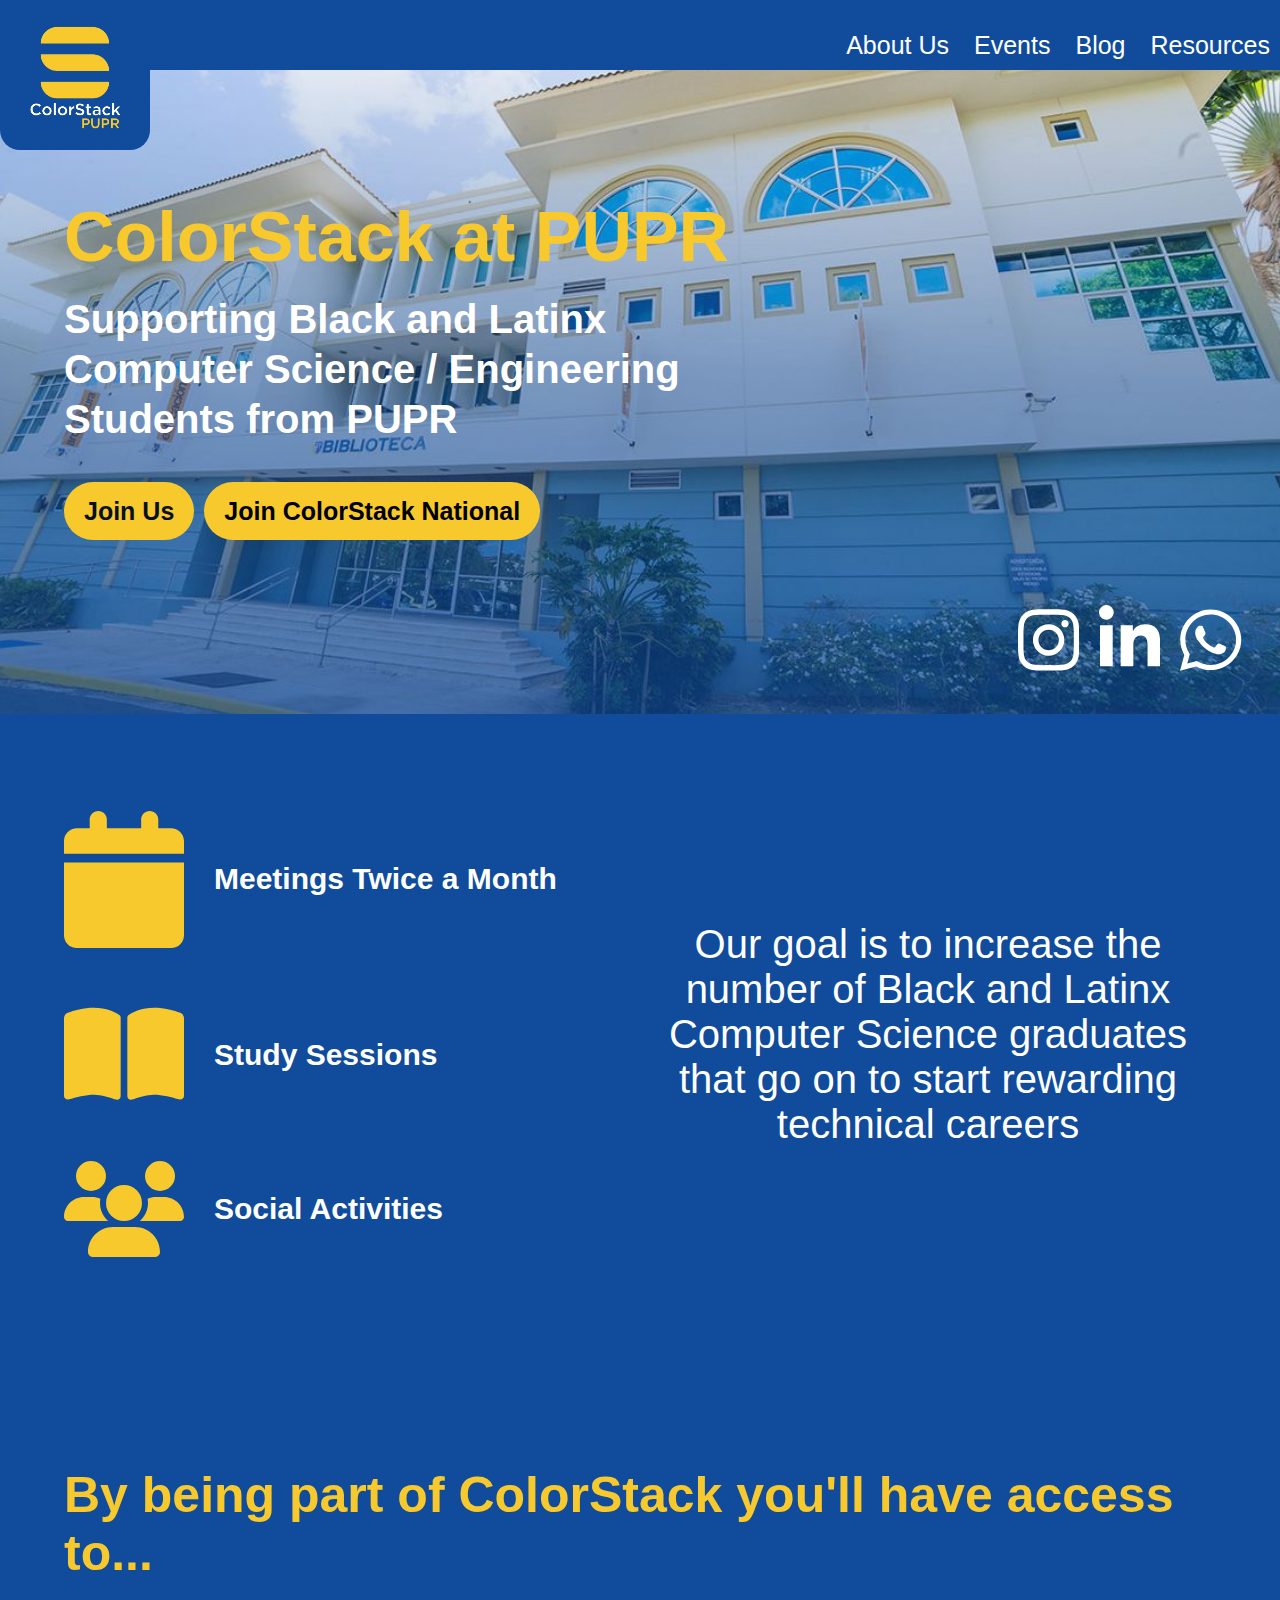
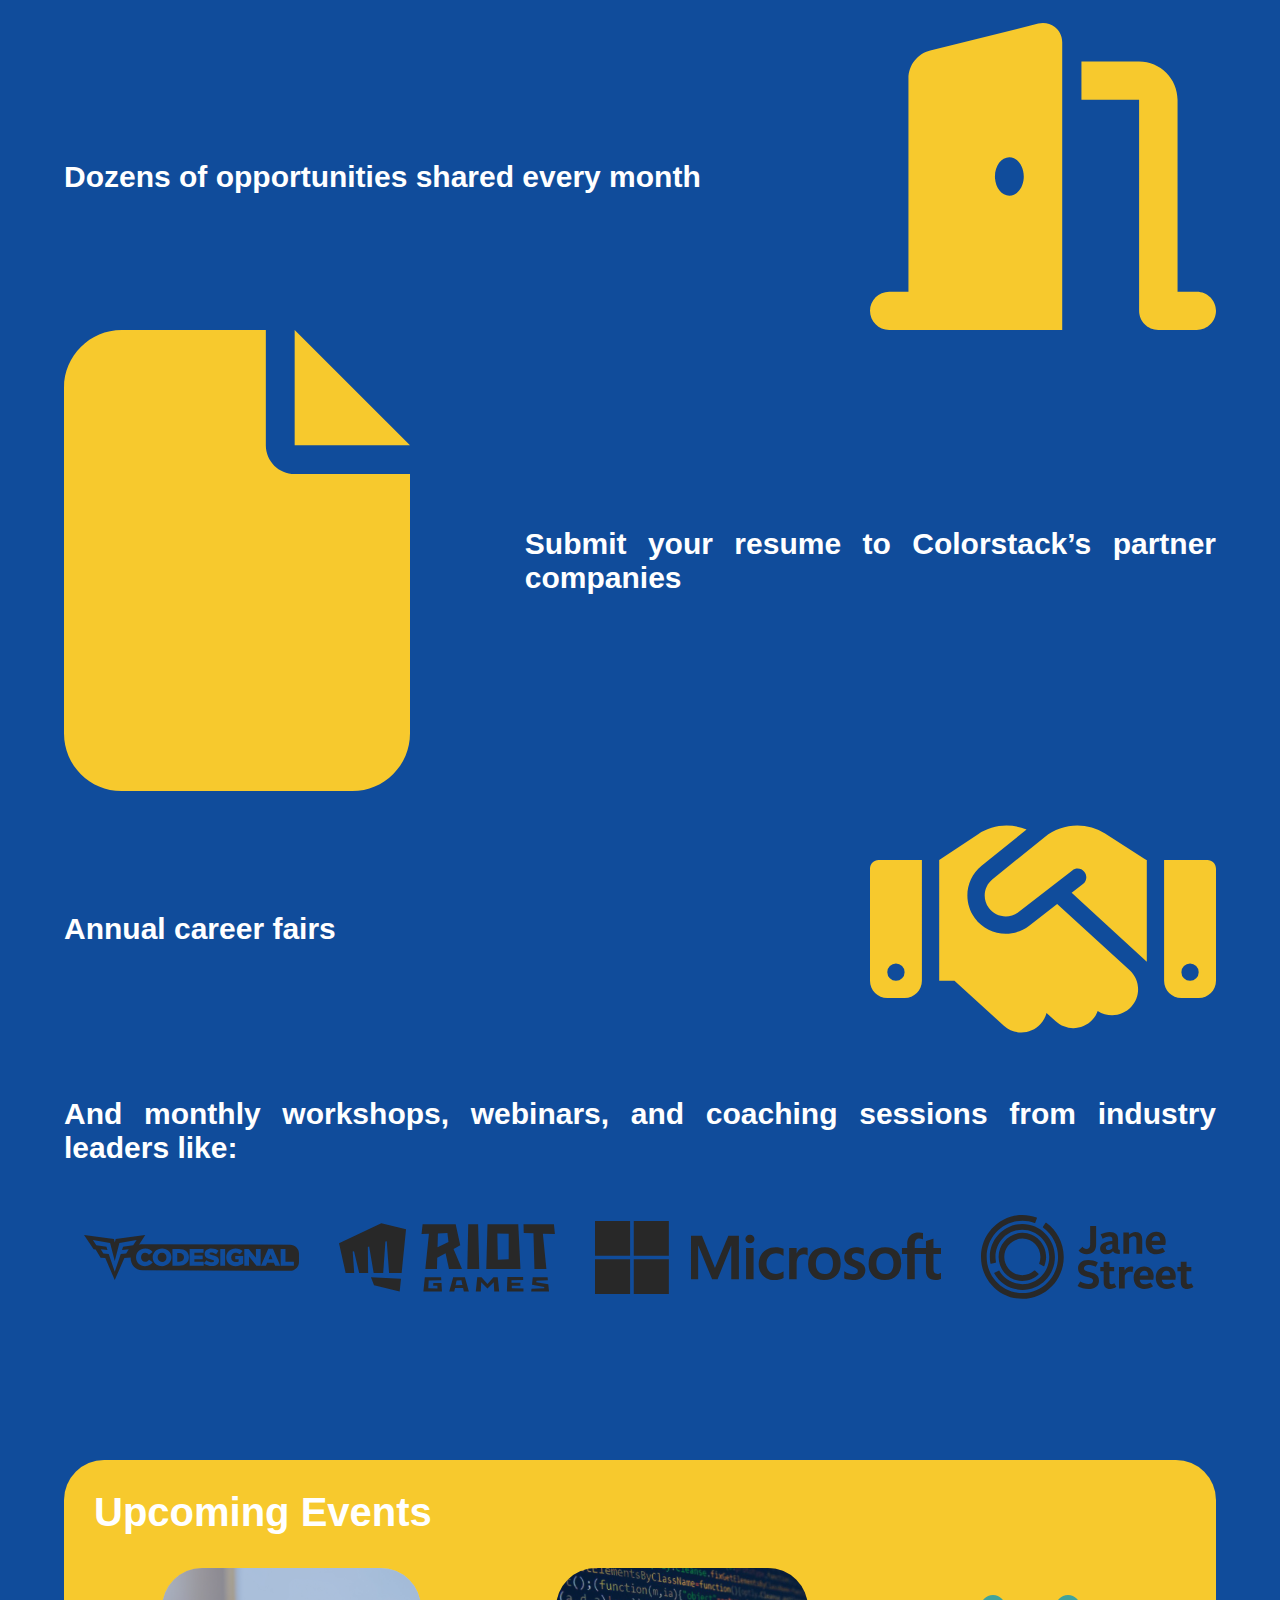
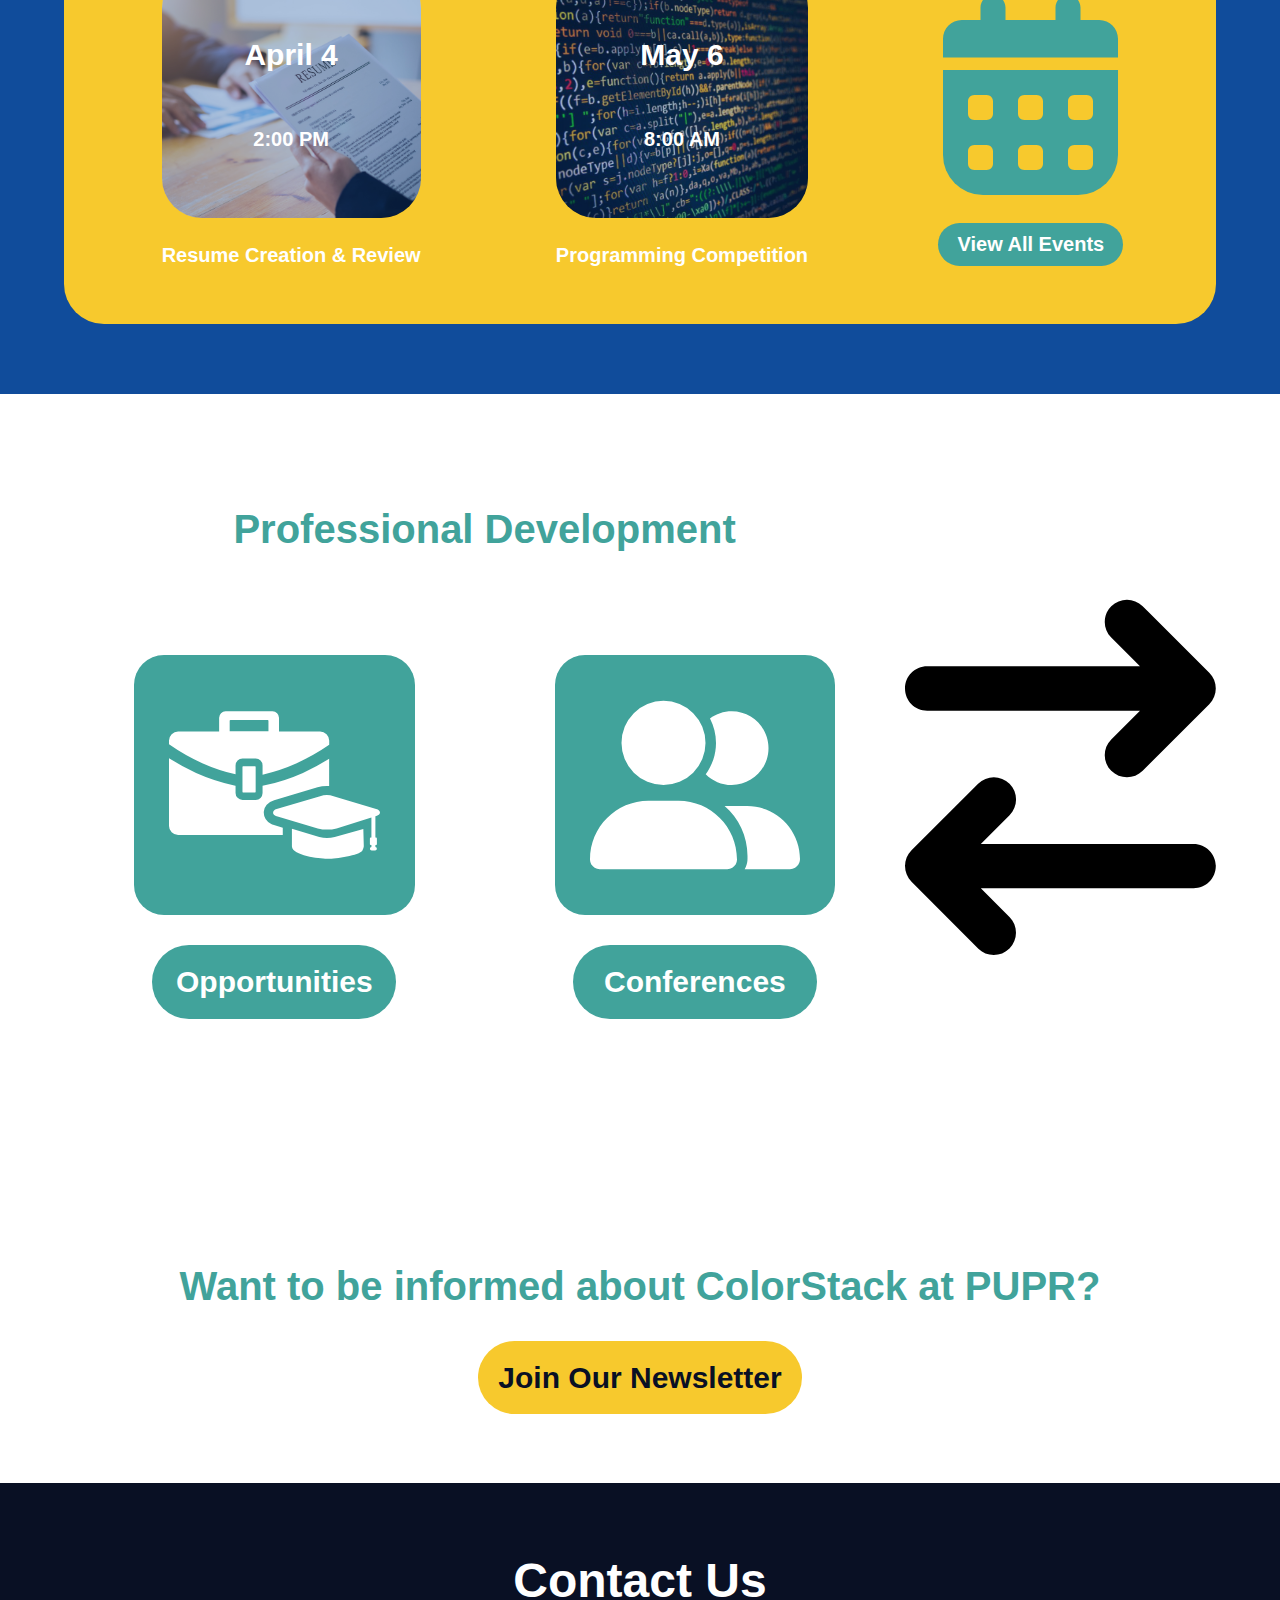
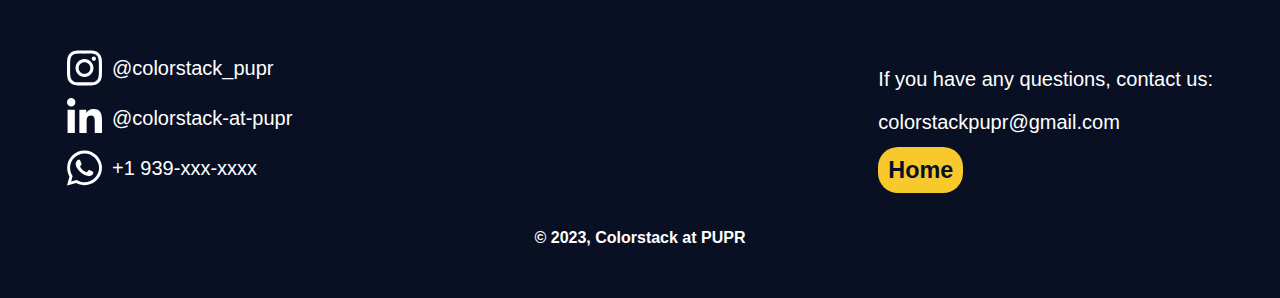
==== index.html @ 8a60af9f "Add files via upload" ====
<!DOCTYPE html>
<html>
    <head>
        <meta charset="utf-8">
        <meta name="viewport" content="width=device-width">
        <title>ColorStack at PUPR</title>
        <link rel="shortcut icon" href="images/tabicon.ico" type="image/x-icon">
        <link href="index.css" type="text/css" rel="stylesheet">
    </head>

    <!--What the user sees when entering the page-->
    

    <!--The content of the webpage, containing the about, interview, projects, technical and experience sections-->
    <body>
       <header id="head">
        <div class="links">
            <img src="images/Logo.png"/>
            <ul class="desktop-menu">
                <li class="pc"><a href="aboutus.html">About Us</a></li>
                <li class="pc"><a href="events.html">Events</a></li>
                <li class="pc"><a href="blog.html">Blog</a></li>
                <li class="pc"><a href="resources.html">Resources</a></li>
                <div class="mobile-menu">
                    <button class="hamburger-menu-btn">
                        <span class="hamburger-menu-icon"></span>
                    </button>
                    <ul class="mobile-menu-list">
                        <li><a href="aboutus.html">About Us</a></li>
                        <li><a href="events.html">Events</a></li>
                        <li><a href="blog.html">Blog</a></li>
                        <li><a href="resources.html">Resources</a></li>
                    </ul>
                </div>
            </ul>
        </div>
       
        <script>
            // Get the hamburger menu button and mobile menu list elements
            const hamburgerBtn = document.querySelector('.hamburger-menu-btn');
            const mobileMenuList = document.querySelector('.mobile-menu-list');

            // Toggle the active class on the mobile menu list element when the hamburger menu button is clicked
            hamburgerBtn.addEventListener('click', () => {
            hamburgerBtn.classList.toggle('open');
            mobileMenuList.classList.toggle('active');
            });
        </script>

        <div class="titles">
            <h1>ColorStack at PUPR</h1>
            <h2>Supporting Black and Latinx</h2>
            <h2>Computer Science / Engineering</h2>
            <h2>Students from PUPR</h2>
            <div class="buttons">
                <h3><a href="https://docs.google.com/forms/d/e/1FAIpQLSfeZD82O2FKstgB4Ljl6S20wUoDYyawavhOJJYmQfBguUZUrw/viewform?usp=sf_link" target="_blank" class="button">Join Us</a></h3>
                <h3 class="lo"><a id="button2" href="https://www.colorstack.org/" target="_blank" class="button">Join ColorStack National</a></h3>
            </div>
        </div>
        <div class="socials">
            <a href="https://www.instagram.com/colorstack_pupr/" target="_blank"><svg xmlns="http://www.w3.org/2000/svg" viewBox="0 0 448 512"><!--! Font Awesome Pro 6.3.0 by @fontawesome - https://fontawesome.com License - https://fontawesome.com/license (Commercial License) Copyright 2023 Fonticons, Inc. --><path d="M224.1 141c-63.6 0-114.9 51.3-114.9 114.9s51.3 114.9 114.9 114.9S339 319.5 339 255.9 287.7 141 224.1 141zm0 189.6c-41.1 0-74.7-33.5-74.7-74.7s33.5-74.7 74.7-74.7 74.7 33.5 74.7 74.7-33.6 74.7-74.7 74.7zm146.4-194.3c0 14.9-12 26.8-26.8 26.8-14.9 0-26.8-12-26.8-26.8s12-26.8 26.8-26.8 26.8 12 26.8 26.8zm76.1 27.2c-1.7-35.9-9.9-67.7-36.2-93.9-26.2-26.2-58-34.4-93.9-36.2-37-2.1-147.9-2.1-184.9 0-35.8 1.7-67.6 9.9-93.9 36.1s-34.4 58-36.2 93.9c-2.1 37-2.1 147.9 0 184.9 1.7 35.9 9.9 67.7 36.2 93.9s58 34.4 93.9 36.2c37 2.1 147.9 2.1 184.9 0 35.9-1.7 67.7-9.9 93.9-36.2 26.2-26.2 34.4-58 36.2-93.9 2.1-37 2.1-147.8 0-184.8zM398.8 388c-7.8 19.6-22.9 34.7-42.6 42.6-29.5 11.7-99.5 9-132.1 9s-102.7 2.6-132.1-9c-19.6-7.8-34.7-22.9-42.6-42.6-11.7-29.5-9-99.5-9-132.1s-2.6-102.7 9-132.1c7.8-19.6 22.9-34.7 42.6-42.6 29.5-11.7 99.5-9 132.1-9s102.7-2.6 132.1 9c19.6 7.8 34.7 22.9 42.6 42.6 11.7 29.5 9 99.5 9 132.1s2.7 102.7-9 132.1z"/></svg></a>
            <a href="https://www.linkedin.com/company/colorstack-at-pupr/" target="_blank"><svg xmlns="http://www.w3.org/2000/svg" viewBox="0 0 448 512"><!--! Font Awesome Pro 6.3.0 by @fontawesome - https://fontawesome.com License - https://fontawesome.com/license (Commercial License) Copyright 2023 Fonticons, Inc. --><path d="M100.28 448H7.4V148.9h92.88zM53.79 108.1C24.09 108.1 0 83.5 0 53.8a53.79 53.79 0 0 1 107.58 0c0 29.7-24.1 54.3-53.79 54.3zM447.9 448h-92.68V302.4c0-34.7-.7-79.2-48.29-79.2-48.29 0-55.69 37.7-55.69 76.7V448h-92.78V148.9h89.08v40.8h1.3c12.4-23.5 42.69-48.3 87.88-48.3 94 0 111.28 61.9 111.28 142.3V448z"/></svg></a>
            <a href="" target="_blank"><svg xmlns="http://www.w3.org/2000/svg" viewBox="0 0 448 512"><!--! Font Awesome Pro 6.3.0 by @fontawesome - https://fontawesome.com License - https://fontawesome.com/license (Commercial License) Copyright 2023 Fonticons, Inc. --><path d="M380.9 97.1C339 55.1 283.2 32 223.9 32c-122.4 0-222 99.6-222 222 0 39.1 10.2 77.3 29.6 111L0 480l117.7-30.9c32.4 17.7 68.9 27 106.1 27h.1c122.3 0 224.1-99.6 224.1-222 0-59.3-25.2-115-67.1-157zm-157 341.6c-33.2 0-65.7-8.9-94-25.7l-6.7-4-69.8 18.3L72 359.2l-4.4-7c-18.5-29.4-28.2-63.3-28.2-98.2 0-101.7 82.8-184.5 184.6-184.5 49.3 0 95.6 19.2 130.4 54.1 34.8 34.9 56.2 81.2 56.1 130.5 0 101.8-84.9 184.6-186.6 184.6zm101.2-138.2c-5.5-2.8-32.8-16.2-37.9-18-5.1-1.9-8.8-2.8-12.5 2.8-3.7 5.6-14.3 18-17.6 21.8-3.2 3.7-6.5 4.2-12 1.4-32.6-16.3-54-29.1-75.5-66-5.7-9.8 5.7-9.1 16.3-30.3 1.8-3.7.9-6.9-.5-9.7-1.4-2.8-12.5-30.1-17.1-41.2-4.5-10.8-9.1-9.3-12.5-9.5-3.2-.2-6.9-.2-10.6-.2-3.7 0-9.7 1.4-14.8 6.9-5.1 5.6-19.4 19-19.4 46.3 0 27.3 19.9 53.7 22.6 57.4 2.8 3.7 39.1 59.7 94.8 83.8 35.2 15.2 49 16.5 66.6 13.9 10.7-1.6 32.8-13.4 37.4-26.4 4.6-13 4.6-24.1 3.2-26.4-1.3-2.5-5-3.9-10.5-6.6z"/></svg></a>
        </div>
       </header>

       <section id="what-we-do">
            <div class="points">
                <ul>
                    <li><img src="images/calendar.svg"><h2>Meetings Twice a Month</h2></li>
                    <li><img src="images/book.svg"><h2>Study Sessions</h2></li>
                    <li><img src="images/social.svg"><h2>Social Activities</h2></li>
                </ul>
            </div>
            <div class="goal">
                <p>Our goal is to increase the number of Black and Latinx Computer Science graduates that go on to start rewarding technical careers</p>
            </div>
       </section>

       <section id="access">
            <h2>By being part of ColorStack you'll have access to...</h2>
            <div><h3>Dozens of opportunities shared every month</h3><img src="images/door.svg"></div>
            <div><img src="images/file.svg"><h3>Submit your resume to Colorstack’s partner companies</h3></div>
            <div><h3>Annual career fairs</h3><img src="images/handshake.svg"></div>
            <h3 class="final">And monthly workshops, webinars, and coaching sessions from industry leaders like:</h3>
            <div class="employeers">
                  <img src="images/codesignal.svg">
                  <img src="images/riotgames.svg">
                  <img src="images/microsoft.svg">
                  <img src="images/janestreet.svg">
            </div> 
       </section>

       <section id="upcoming-events">
            <div class="background">
                <h2>Upcoming Events</h2>
                <div class="row">
                    <div class="item">
                        <div class="banner1">
                            <div class="backgrounde">
                                <h3>April 4</h3>
                                <h4>2:00 PM</h4>
                            </div>
                        </div>
                        <h4>Resume Creation & Review</h4>
                    </div>
                    <div class="item">
                        <div class="banner2">
                            <div class="backgrounde">
                                <h3>May 6</h3>
                                <h4>8:00 AM</h4>
                            </div>
                        </div>
                        <h4>Programming Competition</h4>
                    </div>
                    <div class="item">
                        <img src="images/calendarevent.svg">
                        <a href="events.html"><b>View All Events</b></a>
                    </div>
                </div>
            </div>
       </section>

       <section id="professional-development">
            <div class="profi">
                <h2>Professional Development</h2>
                <div class="prof">
                    <div class="column">
                        <div class="image">
                            <img src="images/internship.svg">
                        </div>
                        <h4><a href="resources.html">Opportunities</a></h4>
                    </div>
                    <div class="column">
                        <div class="image">
                            <img src="images/group.svg">
                        </div>
                        <h4><a href="resources.html">Conferences</a></h4>
                    </div>
                </div>
            </div>
            <svg xmlns="http://www.w3.org/2000/svg" viewBox="0 0 448 512"><!--! Font Awesome Pro 6.4.0 by @fontawesome - https://fontawesome.com License - https://fontawesome.com/license (Commercial License) Copyright 2023 Fonticons, Inc. --><path d="M438.6 150.6c12.5-12.5 12.5-32.8 0-45.3l-96-96c-12.5-12.5-32.8-12.5-45.3 0s-12.5 32.8 0 45.3L338.7 96 32 96C14.3 96 0 110.3 0 128s14.3 32 32 32l306.7 0-41.4 41.4c-12.5 12.5-12.5 32.8 0 45.3s32.8 12.5 45.3 0l96-96zm-333.3 352c12.5 12.5 32.8 12.5 45.3 0s12.5-32.8 0-45.3L109.3 416 416 416c17.7 0 32-14.3 32-32s-14.3-32-32-32l-306.7 0 41.4-41.4c12.5-12.5 12.5-32.8 0-45.3s-32.8-12.5-45.3 0l-96 96c-12.5 12.5-12.5 32.8 0 45.3l96 96z"/></svg>
        </section>

       <section id="newsletter">
            <h2>Want to be informed about ColorStack at PUPR?</h2>
            <h3><a class="button" href="https://mailchi.mp/e2428f505e30/join-colorstack-newsletter" target="_blank">Join Our Newsletter</a></h3>
       </section>
       
        <!--The footer of the webpage, containing contact info-->
        <footer>
            <h2>Contact Us</h2>
            <div class="contact-info">
                <div>
                    <ul>
                        
                        <li><svg xmlns="http://www.w3.org/2000/svg" viewBox="0 0 448 512"><!--! Font Awesome Pro 6.3.0 by @fontawesome - https://fontawesome.com License - https://fontawesome.com/license (Commercial License) Copyright 2023 Fonticons, Inc. --><path d="M224.1 141c-63.6 0-114.9 51.3-114.9 114.9s51.3 114.9 114.9 114.9S339 319.5 339 255.9 287.7 141 224.1 141zm0 189.6c-41.1 0-74.7-33.5-74.7-74.7s33.5-74.7 74.7-74.7 74.7 33.5 74.7 74.7-33.6 74.7-74.7 74.7zm146.4-194.3c0 14.9-12 26.8-26.8 26.8-14.9 0-26.8-12-26.8-26.8s12-26.8 26.8-26.8 26.8 12 26.8 26.8zm76.1 27.2c-1.7-35.9-9.9-67.7-36.2-93.9-26.2-26.2-58-34.4-93.9-36.2-37-2.1-147.9-2.1-184.9 0-35.8 1.7-67.6 9.9-93.9 36.1s-34.4 58-36.2 93.9c-2.1 37-2.1 147.9 0 184.9 1.7 35.9 9.9 67.7 36.2 93.9s58 34.4 93.9 36.2c37 2.1 147.9 2.1 184.9 0 35.9-1.7 67.7-9.9 93.9-36.2 26.2-26.2 34.4-58 36.2-93.9 2.1-37 2.1-147.8 0-184.8zM398.8 388c-7.8 19.6-22.9 34.7-42.6 42.6-29.5 11.7-99.5 9-132.1 9s-102.7 2.6-132.1-9c-19.6-7.8-34.7-22.9-42.6-42.6-11.7-29.5-9-99.5-9-132.1s-2.6-102.7 9-132.1c7.8-19.6 22.9-34.7 42.6-42.6 29.5-11.7 99.5-9 132.1-9s102.7-2.6 132.1 9c19.6 7.8 34.7 22.9 42.6 42.6 11.7 29.5 9 99.5 9 132.1s2.7 102.7-9 132.1z"/></svg><a href="https://www.linkedin.com/company/colorstack-at-pupr/" target="_blank">@colorstack_pupr</a></li>
                        <li><svg xmlns="http://www.w3.org/2000/svg" viewBox="0 0 448 512"><!--! Font Awesome Pro 6.3.0 by @fontawesome - https://fontawesome.com License - https://fontawesome.com/license (Commercial License) Copyright 2023 Fonticons, Inc. --><path d="M100.28 448H7.4V148.9h92.88zM53.79 108.1C24.09 108.1 0 83.5 0 53.8a53.79 53.79 0 0 1 107.58 0c0 29.7-24.1 54.3-53.79 54.3zM447.9 448h-92.68V302.4c0-34.7-.7-79.2-48.29-79.2-48.29 0-55.69 37.7-55.69 76.7V448h-92.78V148.9h89.08v40.8h1.3c12.4-23.5 42.69-48.3 87.88-48.3 94 0 111.28 61.9 111.28 142.3V448z"/></svg><a href="https://www.instagram.com/colorstack_pupr/" target="_blank">@colorstack-at-pupr</a></li>
                        <li><svg xmlns="http://www.w3.org/2000/svg" viewBox="0 0 448 512"><!--! Font Awesome Pro 6.3.0 by @fontawesome - https://fontawesome.com License - https://fontawesome.com/license (Commercial License) Copyright 2023 Fonticons, Inc. --><path d="M380.9 97.1C339 55.1 283.2 32 223.9 32c-122.4 0-222 99.6-222 222 0 39.1 10.2 77.3 29.6 111L0 480l117.7-30.9c32.4 17.7 68.9 27 106.1 27h.1c122.3 0 224.1-99.6 224.1-222 0-59.3-25.2-115-67.1-157zm-157 341.6c-33.2 0-65.7-8.9-94-25.7l-6.7-4-69.8 18.3L72 359.2l-4.4-7c-18.5-29.4-28.2-63.3-28.2-98.2 0-101.7 82.8-184.5 184.6-184.5 49.3 0 95.6 19.2 130.4 54.1 34.8 34.9 56.2 81.2 56.1 130.5 0 101.8-84.9 184.6-186.6 184.6zm101.2-138.2c-5.5-2.8-32.8-16.2-37.9-18-5.1-1.9-8.8-2.8-12.5 2.8-3.7 5.6-14.3 18-17.6 21.8-3.2 3.7-6.5 4.2-12 1.4-32.6-16.3-54-29.1-75.5-66-5.7-9.8 5.7-9.1 16.3-30.3 1.8-3.7.9-6.9-.5-9.7-1.4-2.8-12.5-30.1-17.1-41.2-4.5-10.8-9.1-9.3-12.5-9.5-3.2-.2-6.9-.2-10.6-.2-3.7 0-9.7 1.4-14.8 6.9-5.1 5.6-19.4 19-19.4 46.3 0 27.3 19.9 53.7 22.6 57.4 2.8 3.7 39.1 59.7 94.8 83.8 35.2 15.2 49 16.5 66.6 13.9 10.7-1.6 32.8-13.4 37.4-26.4 4.6-13 4.6-24.1 3.2-26.4-1.3-2.5-5-3.9-10.5-6.6z"/></svg>+1 939-xxx-xxxx</li>
                        
                    </ul>
                </div>
                <div class="email">
                    <p>If you have any questions, contact us: </p>
                    <p>colorstackpupr@gmail.com</p>
                    <h3><a class="button" href="#head">Home</a></h3>
                </div>
            </div>
            <h4>© 2023, Colorstack at PUPR</h4>
        </footer>
        <script src="index.js"></script>
    </body>

    
</html>
---- index.css ----
* {
  scroll-behavior: smooth;
}

html {
    font-family: 'IcielGothamUltra', sans-serif;
    width: 100%;
    height: 100%;
}

body {
    margin: 0;
}

/********Scrollbar style*********/
::-webkit-scrollbar {
    width: 10px;
    background-color: #104C9B;
  }
  
  ::-webkit-scrollbar-thumb {
    background-color: rgba(0, 0, 0, 0.58);
    border-radius: 50px;
  }

header {
    background-image: url('images/puprbiblio.jpg');
    background-repeat: no-repeat;
  background-size: cover;
  background-position: center;
  min-height: 714px;
}

header .mobile-menu {
  display: none;
}

header .links img {
    height: 150px;
    border-radius:0 0 20px 20px;
}

header .links {
    display: flex;
}

header ul {
    display: flex;
    list-style-type: none;
    padding: 10px;
    background-color: #104C9B;
    margin: 0 0 80px;
    width: 100%;
    align-items: flex-end;
    justify-content: flex-end;
    gap:25px;
}

header .links a {
    color:white;
    text-decoration: none;
}

header .links a:hover {
    color:#F7C92D;
}

header li {
    font-size: 25px;
    transition: transform .3s;
}

header li:hover {
    transform: translatey(-5px);
}

header .titles {
    padding:0 5%;

}

header h1 {
    font-size: 70px;
    color:#F7C92D;
    margin-bottom: 20px;
}

header h2 {
    font-size: 40px;
    color: white;
    margin: 5px 0;
}

header h3 {
    margin-top: 50px;
}

header .buttons {
  display: flex;
  gap: 10px;
}



header .button {
    font-size: 25px;
    background-color: #F7C92D;
    color: #091024;
    border-radius: 30px;
    padding: 15px 20px;
    text-decoration: none;
    width: 7%;
  }

header #button2 {
  background: #F7C92D;
  color:black;
}

  header h3 {
    transition: transform .3s;
  }
  
  header h3:hover{
    transform: translatey(-10px);
    cursor: pointer;
  }

  header .socials {
    display: flex;
    justify-content:flex-end;
    gap: 20px;
    padding: 60px 3% 20px;
  }

  header svg {
    height: 70px;
    fill: white;
    stroke:none;
  }

  header .socials svg:hover {
    fill: #104C9B;
  }


  /*******What we do section*******/
#what-we-do {
  display: flex;
  padding: 70px 5%;
  min-height: 500px;
  background-color: #104C9B;
  justify-content: space-between;
  color: white;
  flex-wrap: wrap;
}

#what-we-do div {
  display: flex;
  
}

#what-we-do .goal {
  align-items: center;
  width: 50%;
}

#what-we-do ul {
  list-style-type: none;
  margin: 0;
  padding: 0;
  display: flex;
  flex-direction: column;
  justify-content: space-around;
}

#what-we-do li {
  display: flex;
    align-items: center;
    
}

#what-we-do h2 {
  font-size: 30px;
}

#what-we-do img {
  width: 120px;
  padding-right: 30px;
}

#what-we-do p {
  text-align: center;
  font-size: 40px;
}


/*******Access to Styler*******/
#access {
  background-color: #104C9B;
  color: white;
  padding: 70px 5%;
}

#access h2 {
  font-size: 50px;
  color: #F7C92D;
}

#access div {
  display: flex;
  align-items: center;
  justify-content: space-between;
}

#access img {
  width: 30%;
}

#access h3{
  width: 60%;
  font-size: 30px;
  text-align: justify;
}

#access .final {
  width: 100%
}


#access .employeers img{
  margin: 20px;
}

/*******Upcoming Events Styles*********/
#upcoming-events {
  padding: 70px 5%;
  background-color: #104C9B;
  color: white;
}
#upcoming-events .background {
  background-color:#F7C92D;
  border-radius: 40px;
  padding: 30px;
}

#upcoming-events .row {
  display: flex;
  justify-content: space-around;
}

#upcoming-events .row .item {
  display: flex;
  flex-direction: column;
  align-items:center;
  justify-content: space-evenly;
}

#upcoming-events .banner1 {
  background-image: url('images/resume.jpg');
  height: 250px;
  border-radius: 40px;
  width: 100%;
  background-repeat: no-repeat;
  background-size: cover;
  background-position: center;
  display: flex;
  align-items: center;
  justify-content: center;
}

#upcoming-events .banner2 {
  background-image: url('images/codingcompetition.jpg');
  height: 250px;
  border-radius: 40px;
  width: 100%;
  background-repeat: no-repeat;
  background-size: cover;
  background-position: center;
  display: flex;
  align-items: center;
  justify-content: center;
}

#upcoming-events .backgrounde {
  background-color: #104c9b57; 
  width: 100%;
  height: 100%;
  border-radius: 40px;
  display: flex;
  flex-direction: column;
  align-items: center;
  justify-content: center;
}

#upcoming-events img {
  height: 200px;
  border-radius: 40px;
 
}

#upcoming-events h2 {
  margin-top: 0;
  font-size: 40px;
}

#upcoming-events h3 {
  font-size: 30px;
}

#upcoming-events h4 {
  font-size: 20px;
}


#upcoming-events a {
  text-decoration: none;
  color: white;
  font-size: 20px;
  border-radius: 50px;
  width: 100%; 
  padding: 10px 5px; 
  background-color:#41A39B;
  text-align: center;
  transition: transform .3s;
}

#upcoming-events a:hover {
  cursor: pointer;
  transform: translatey(-10px);
}

/*******Profesional Development Styles*******/
#professional-development {
  padding: 80px 5%;
  display: flex;
  justify-content: space-between;
}

#professional-development .profi {
  display: flex;
  justify-content: space-around;
  align-items: center;
  flex-direction: column;
}

#professional-development h2 {
  font-size: 40px;
  color:#41A39B;
}

#professional-development .prof {
  display: flex; 
}

#professional-development svg {
  width: 30%;
}

#professional-development img {
  padding: 30px;
  width: 75%;
  height: 200px;
}

#professional-development .image {
  background-color: #41A39B;
  border-radius: 30px;
  margin: 30px;
  display: flex;
  justify-content: center;
}

#professional-development .column {
  margin: 40px;
  width: 100%;
}
  
#professional-development .column a {
  text-decoration: none;
  background-color: #41A39B;
  color: white;
  border-radius: 40px;
  padding: 20px;
  width: 60%;
  transition: transform .3s;
  font-size: 30px;
  text-align: center;
}

#professional-development h4 {
  display: flex;
  justify-content: center;
}

#professional-development a:hover {
  transform: translatey(-10px);
  cursor: pointer;
}

/******Newsletter Styles*******/

#newsletter {
  display: flex;
  flex-direction: column;
  align-items: center; 
  padding: 70px;
}

#newsletter h2 {
  color: #41A39B;
  text-align: center;
  font-size: 40px;
}

#newsletter .button {
  font-size: 30px;
  border-radius: 50px;
  padding: 20px; 
  background-color: #F7C92D;
  color: #091024;
  text-decoration: none;
}

#newsletter h3 {
  transition: transform .3s;
}

#newsletter h3:hover{
  transform: translatey(-10px);
  cursor: pointer;
}



  /*******Footer Styles********/
  footer {
    padding: 30px 67px;
    background-color: #091024;
    color: white;
  }
  footer .contact-info {
    display: flex;
    justify-content: space-between;
    font-size: 20px;
  }

  footer h2 {
    font-size: 48px;
    text-align: center;
  }

  footer ul {
    list-style-type: none;
    margin: 0;
    padding: 0;
  }

  footer li {
    display: flex;
    align-items: center;
  }

  footer li:nth-last-child(-n+2) {
   margin-top: 10px;
  }

  footer svg {
    height: 40px;
    fill: white;
    stroke:none;
    padding-right: 10px;
  }

  footer .button {
    color:#091024 ;
    border-radius: 20px;
    background-color: #F7C92D;
    padding: 10px;
    width: 30%;
    text-decoration: none;
  }

  footer h3 {
    transition: transform .3s;
  }
  
  footer h3:hover{
    transform: translatey(-10px);
    cursor: pointer;
  }

  footer h4 {
    text-align: center;
  }

  footer ul a {
    text-decoration: none;
    color: white;
  }

  footer ul a:hover {
    color:#104C9B;
  }


  @media only screen and (max-width: 1105px) {
    #what-we-do {
      flex-direction: column;
      align-items: center;
      padding-bottom: 15px;
    }

    #what-we-do li {
      flex-direction: column;
      align-items: center;
      padding-top: 40px;
    }

    #what-we-do img {
      padding: 0;
    }

    #what-we-do .goal {
      width: 100%;
      font-size: 20px;
  }

  #professional-development {
    flex-direction: column;
    align-items: center;
    text-align: center;
    padding-bottom: 10px;
  }

    #professional-development .profi{
      flex-direction: column;
      align-items: center;
    }

    #professional-development .prof{
      flex-direction: column;
      align-items: center;
    }

    #professional-development svg {
      display: none;
    }

    footer .contact-info {
      flex-direction: column;
      align-items: center;
    }

    footer .contact-info li {
      flex-direction: column;
      align-items: center;
    }

    footer svg {
      padding: 0;
    }

    footer .email{
      display: flex;
      flex-direction: column;
      align-items: center;
    }

    footer li {
      padding-top: 30px;
    }

    footer .email {
      padding-top: 30px;
    }

  }

  @media only screen and (max-width: 841px) {
    header .buttons {
      flex-direction: column;
    }

    header .lo {
      margin-top: 25px;
    }
    header .mobile-menu {
      display: block;
    }
  
    header .pc {
      display: none;
    }
  
    header h1 {
      font-size: 50px;
    }

    header h2 {
      font-size: 30px;
    }

    #access {
      padding: 40px;
    }
    #access .employeers {
      flex-direction: column;
    }
    #access .employeers img {
      width: 60%;
    }

    header .socials {
        justify-content: space-around;
    }

  #what-we-do .goal p {
    font-size: 30px;
}

  #access .final {
    padding-bottom: 30px;
  }

  #access h3 {
    font-size: 20px;
    text-align: justify;
}

  #upcoming-events h2 {
    text-align: center;
  }

  #upcoming-events .row {
    flex-direction: column;
    align-items: center;
  }

  #upcoming-events .row .item {
    padding-bottom: 40px;
} 

#upcoming-events a {
  margin: 20px 0;
}

#newsletter .button {
  font-size: 20px;
}

}

/* Hamburger menu button styles */
.hamburger-menu-btn {
  display: block;
  position: relative;
  width: 50px;
  height: 50px;
  padding: 10px;
  background-color: #104C9B;
  border: none;
  color: white;
  cursor: pointer;
  z-index: 999;
}

.hamburger-menu-btn:focus {
  outline: none;
}

.hamburger-menu-btn .hamburger-menu-icon {
  position: absolute;
  top: 50%;
  left: 50%;
  transform: translate(-50%, -50%);
  width: 25px;
  height: 3px;
  background-color: white;
  transition: all 0.3s ease-in-out;
}

.hamburger-menu-btn.open .hamburger-menu-icon {
  transform: translate(-50%, -50%) rotate(45deg);
}

.hamburger-menu-btn.open .hamburger-menu-icon::before {
  transform: translate(-50%, -50%) rotate(-90deg);
}

.hamburger-menu-btn.open .hamburger-menu-icon::after {
  transform: translate(-50%, -50%) rotate(90deg);
}

.hamburger-menu-btn .hamburger-menu-icon::before,
.hamburger-menu-btn .hamburger-menu-icon::after {
  content: '';
  position: absolute;
  top: 50%;
  left: 50%;
  transform: translate(-50%, -50%);
  width: 25px;
  height: 3px;
  background-color: white;
  transition: all 0.3s ease-in-out;
}

.hamburger-menu-btn .hamburger-menu-icon::before {
  transform: translate(-50%, -50%) rotate(0deg);
}

.hamburger-menu-btn .hamburger-menu-icon::after {
  transform: translate(-50%, -50%) rotate(0deg);
}

/* Mobile menu styles */
.mobile-menu-list {
  display: none;
}

.mobile-menu-list.active {
  display: block;
  position: absolute;
  top: 70px;
  right: 0;
  width: 50%;
  max-width: 300px;
  background-color: #104C9B;
  z-index: 998;
}

.mobile-menu-list li {
  margin: 0;
  padding: 0;
  border-bottom: 1px solid #fff;
}

.mobile-menu-list li:last-child {
  border-bottom: none;
}

.mobile-menu-list a {
  display: block;
  padding: 10px;
  color: #fff;
  text-decoration: none;
}
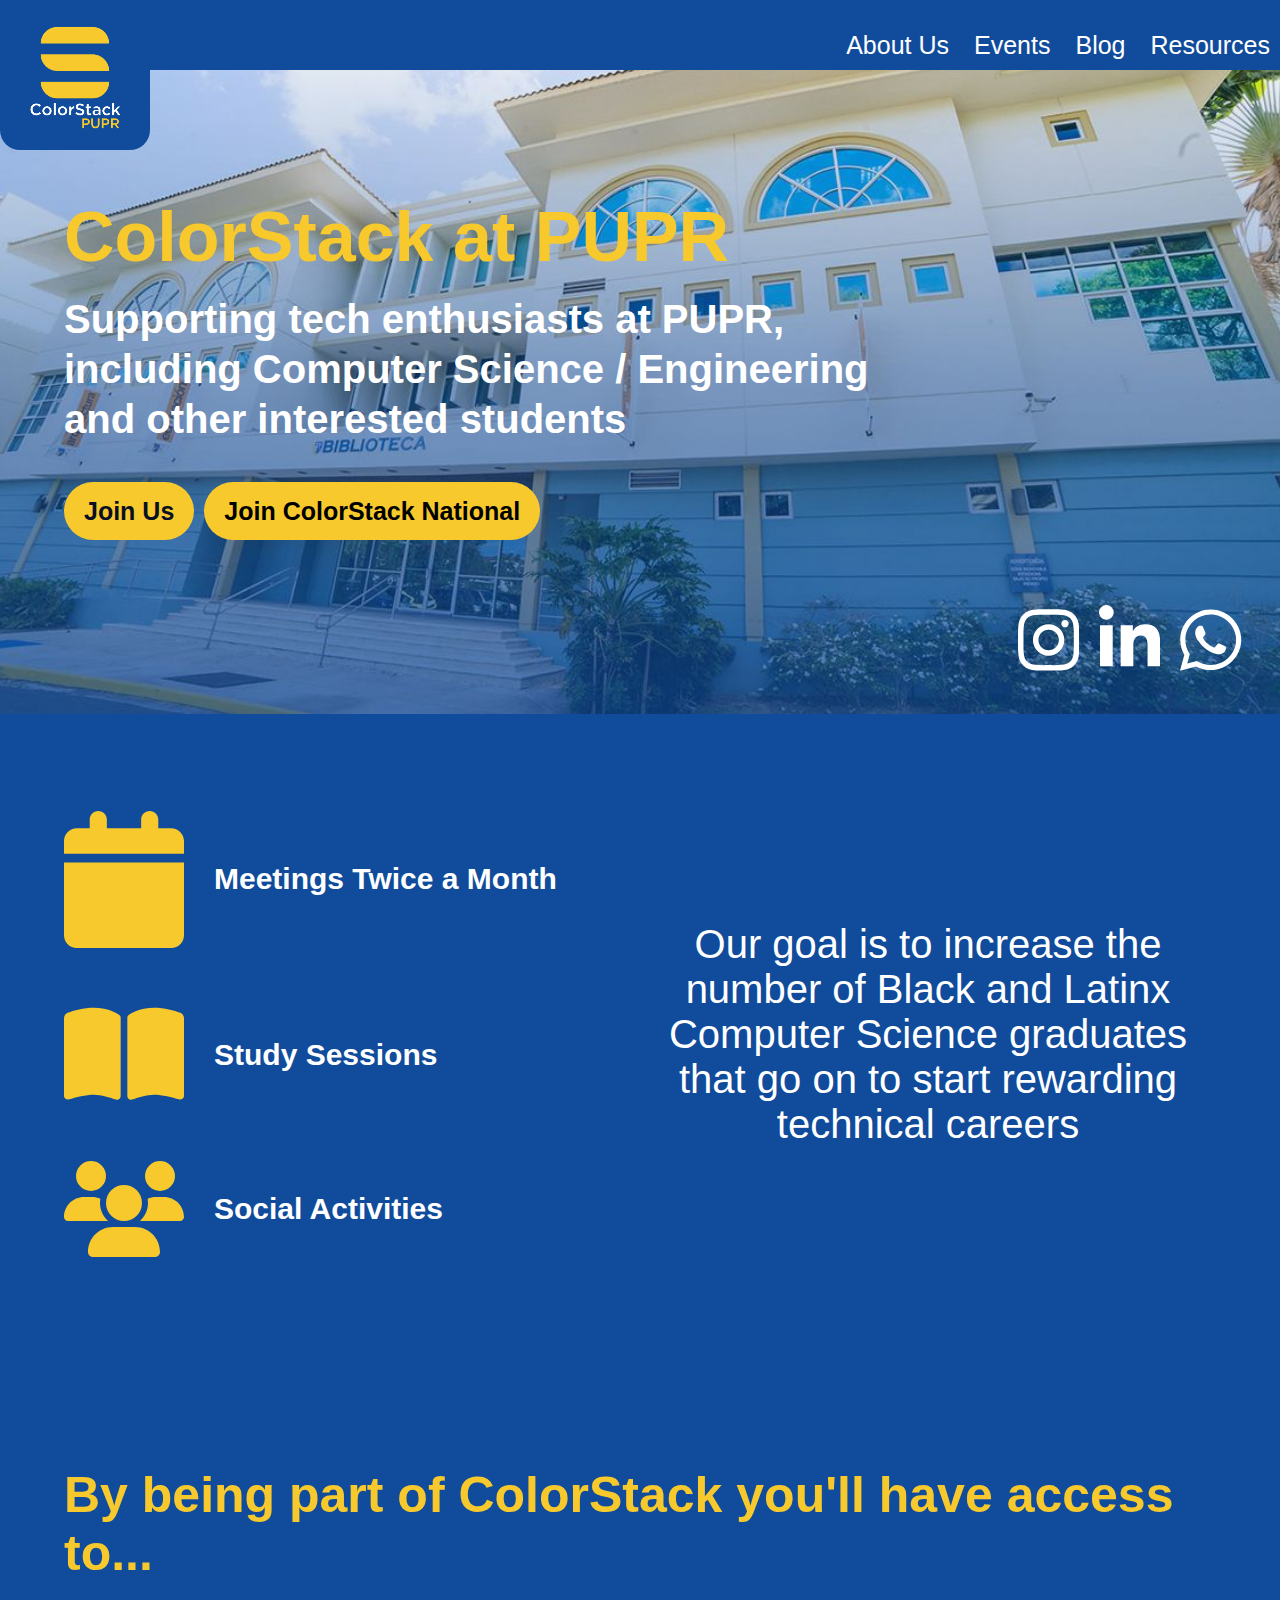
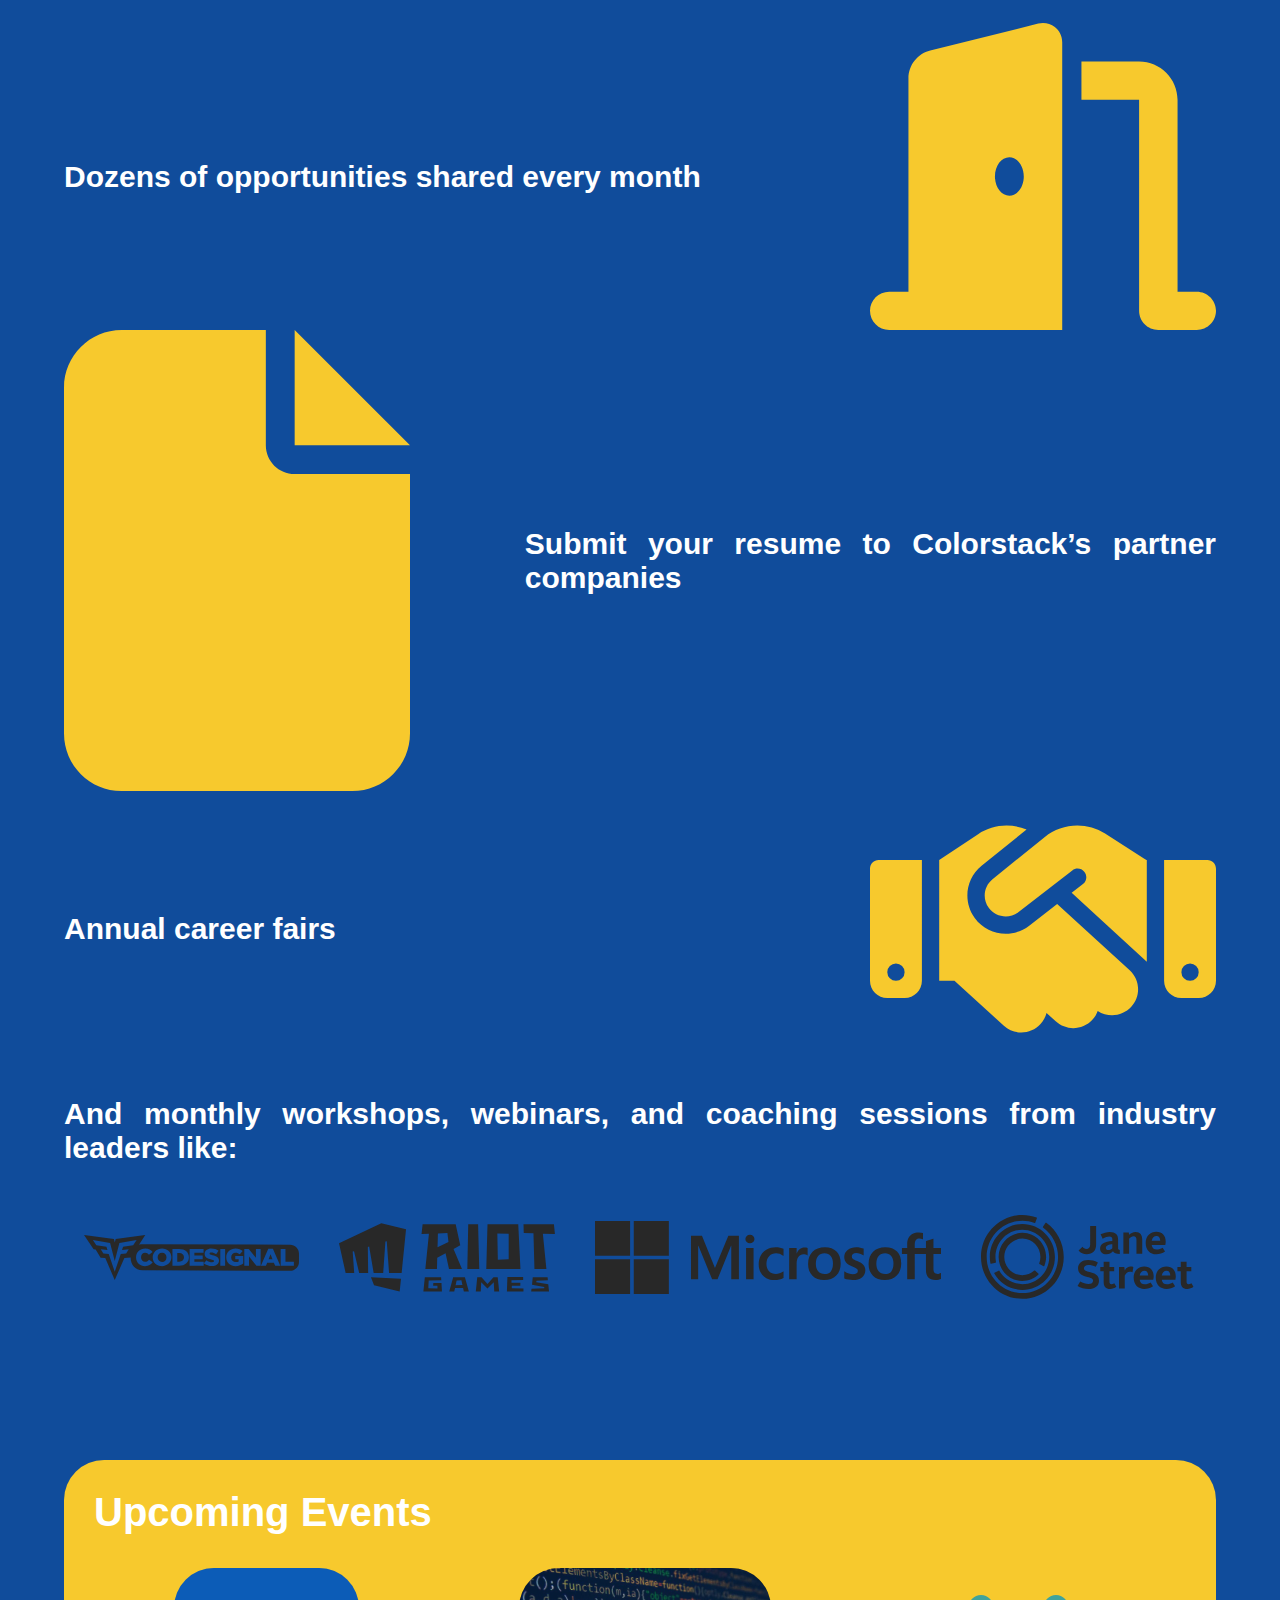
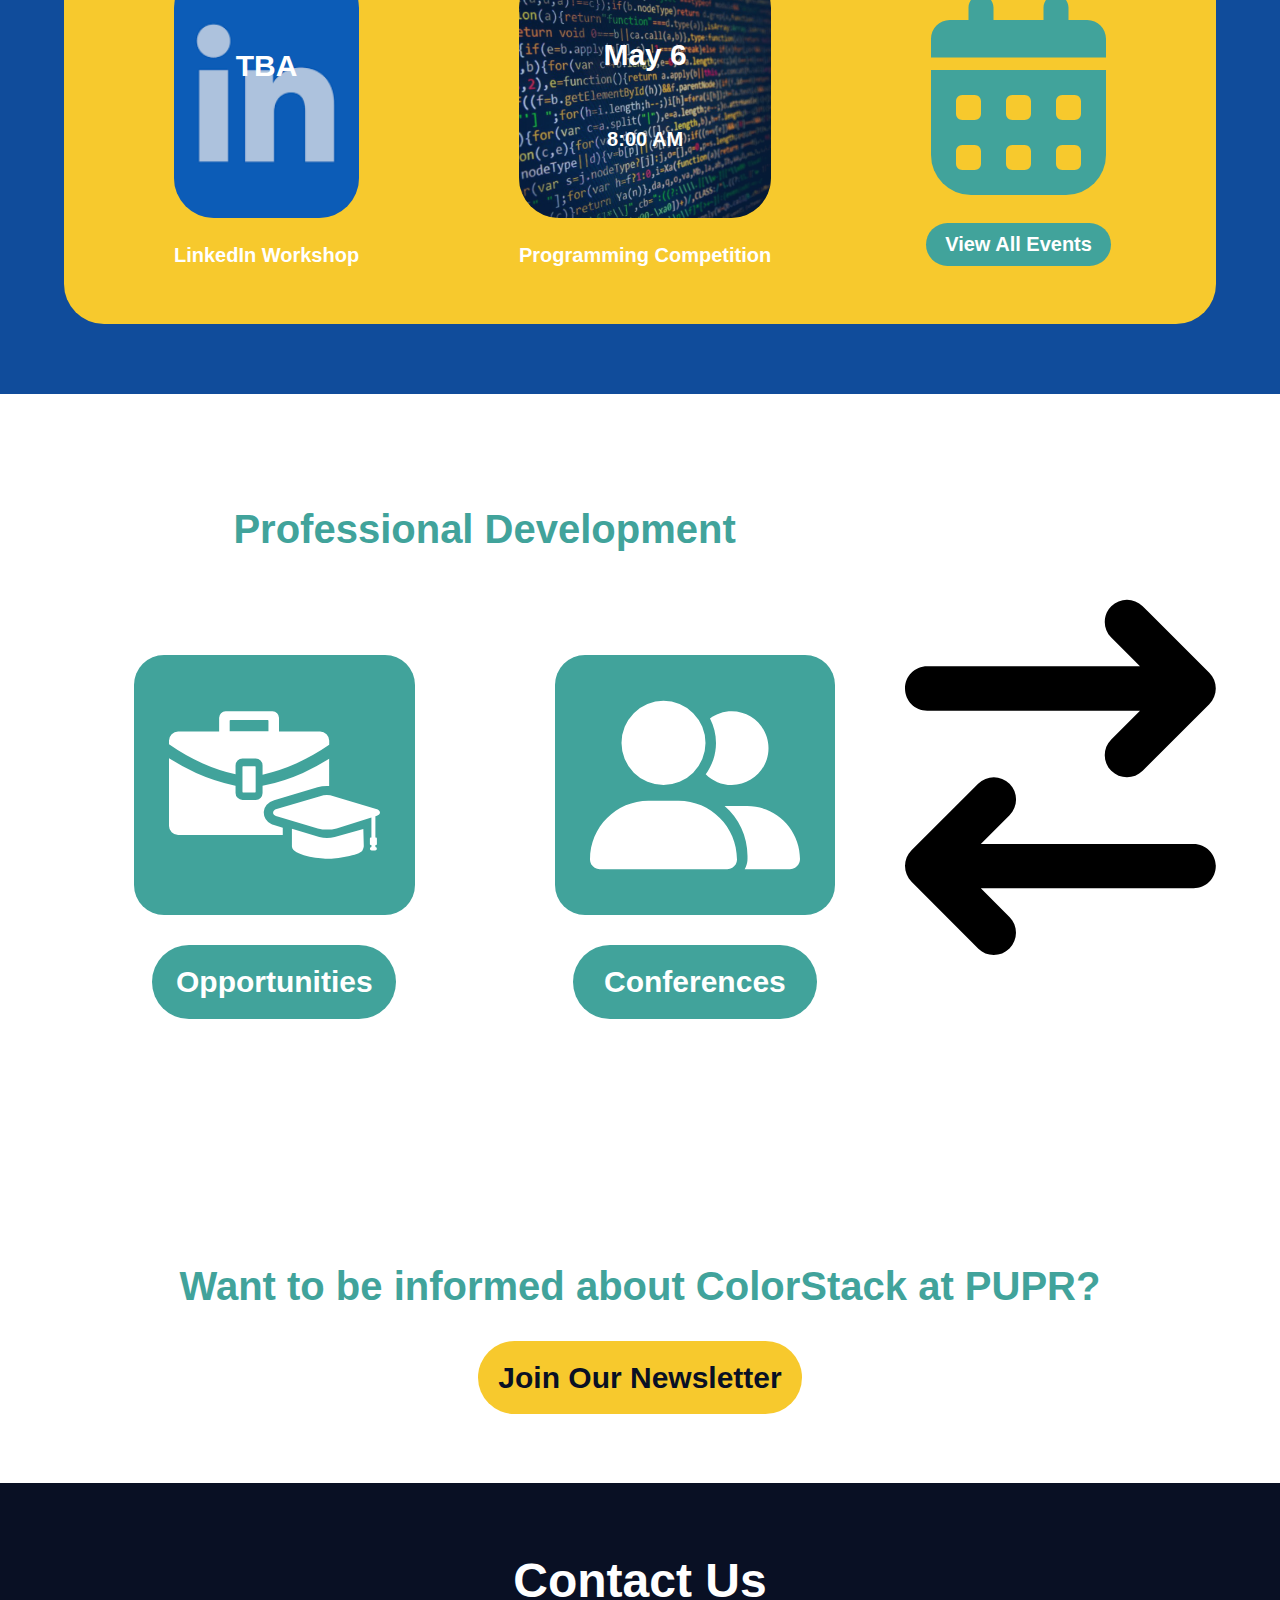
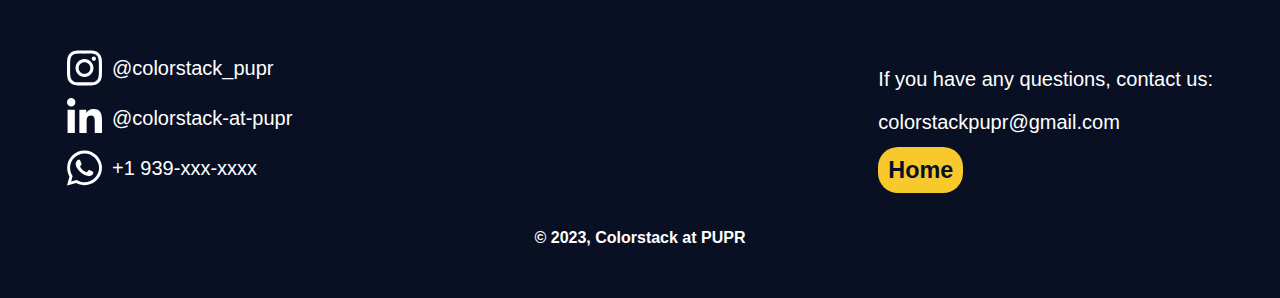
==== commit a232f559: "Add files via upload" ====
--- a/index.html
+++ b/index.html
@@ -49,9 +49,9 @@
 
         <div class="titles">
             <h1>ColorStack at PUPR</h1>
-            <h2>Supporting Black and Latinx</h2>
-            <h2>Computer Science / Engineering</h2>
-            <h2>Students from PUPR</h2>
+            <h2>Supporting tech enthusiasts at PUPR,</h2>
+            <h2>including Computer Science / Engineering</h2>
+            <h2>and other interested students</h2>
             <div class="buttons">
                 <h3><a href="https://docs.google.com/forms/d/e/1FAIpQLSfeZD82O2FKstgB4Ljl6S20wUoDYyawavhOJJYmQfBguUZUrw/viewform?usp=sf_link" target="_blank" class="button">Join Us</a></h3>
                 <h3 class="lo"><a id="button2" href="https://www.colorstack.org/" target="_blank" class="button">Join ColorStack National</a></h3>
@@ -98,11 +98,11 @@
                     <div class="item">
                         <div class="banner1">
                             <div class="backgrounde">
-                                <h3>April 4</h3>
-                                <h4>2:00 PM</h4>
+                                <h3>TBA</h3>
+                                <h4></h4>
                             </div>
                         </div>
-                        <h4>Resume Creation & Review</h4>
+                        <h4>LinkedIn Workshop</h4>
                     </div>
                     <div class="item">
                         <div class="banner2">
--- a/index.css
+++ b/index.css
@@ -257,7 +257,7 @@
 }
 
 #upcoming-events .banner1 {
-  background-image: url('images/resume.jpg');
+  background-image: url('images/linkedin.png');
   height: 250px;
   border-radius: 40px;
   width: 100%;
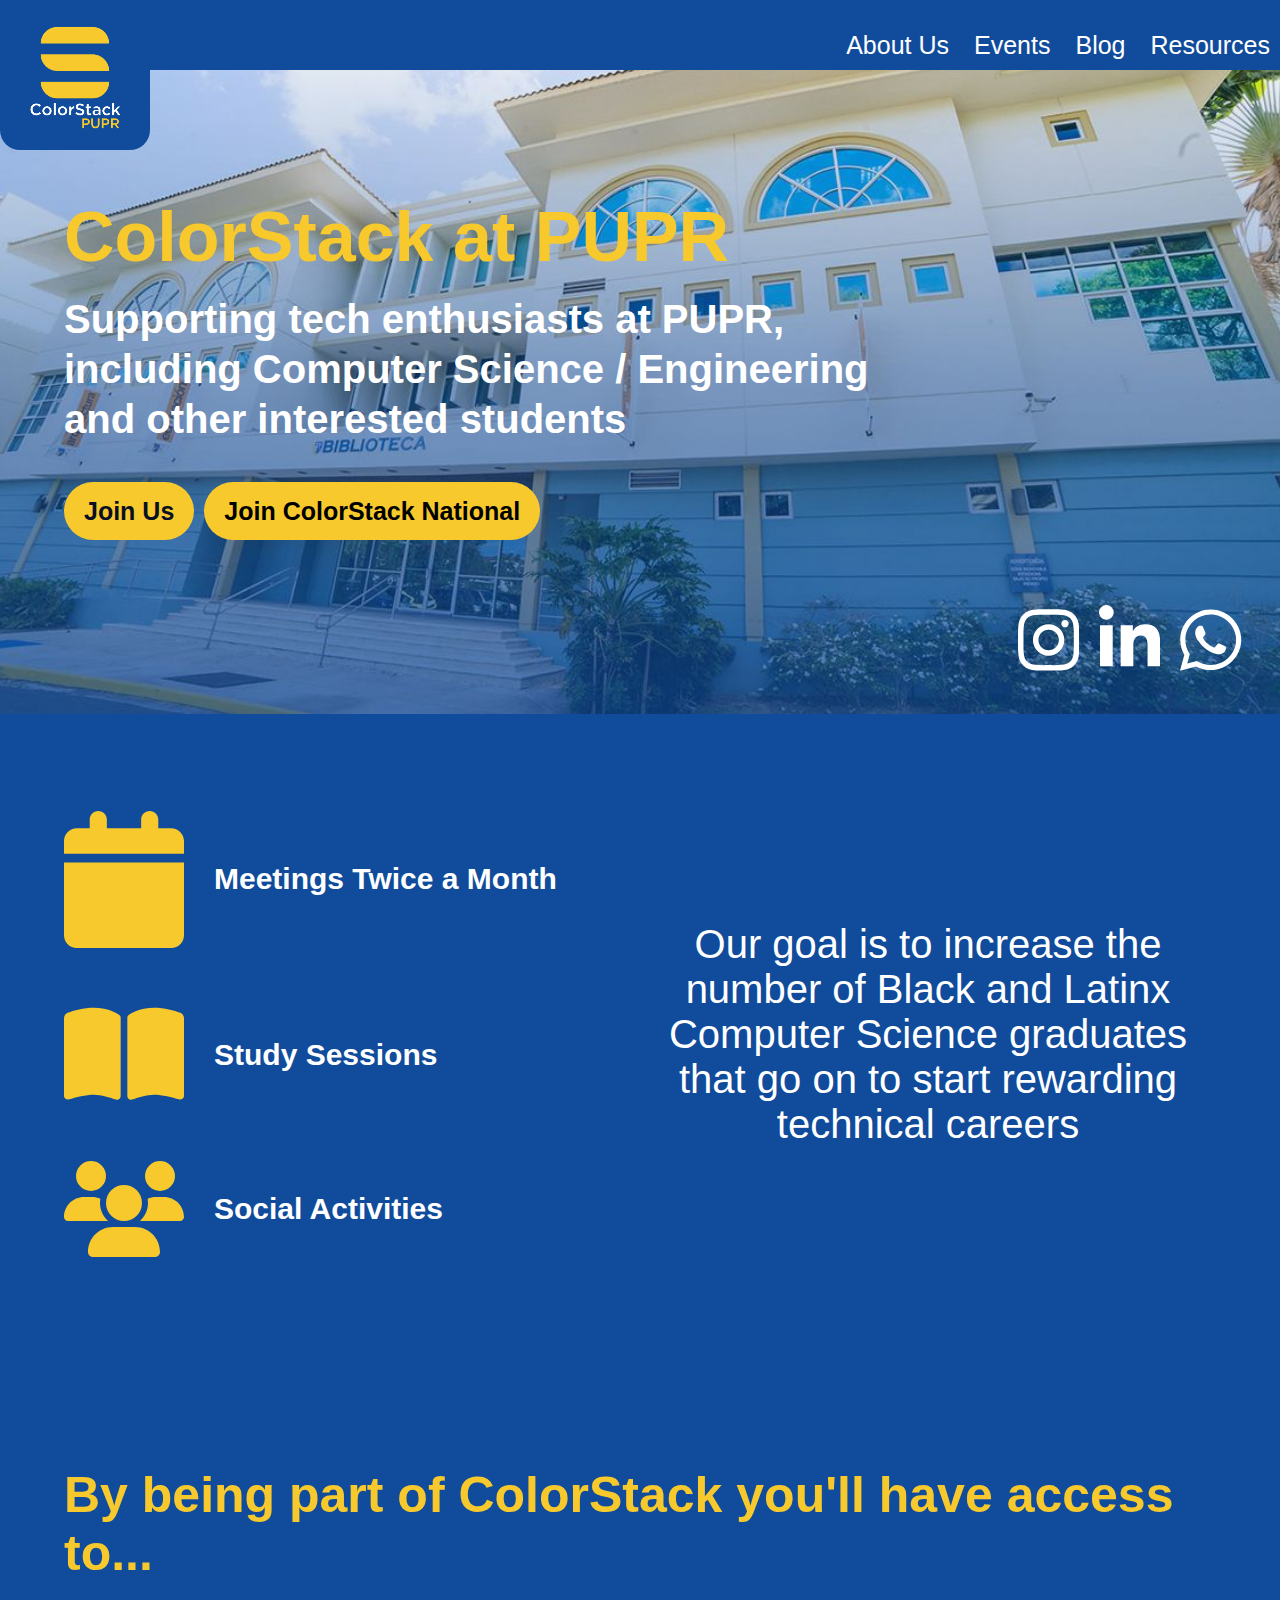
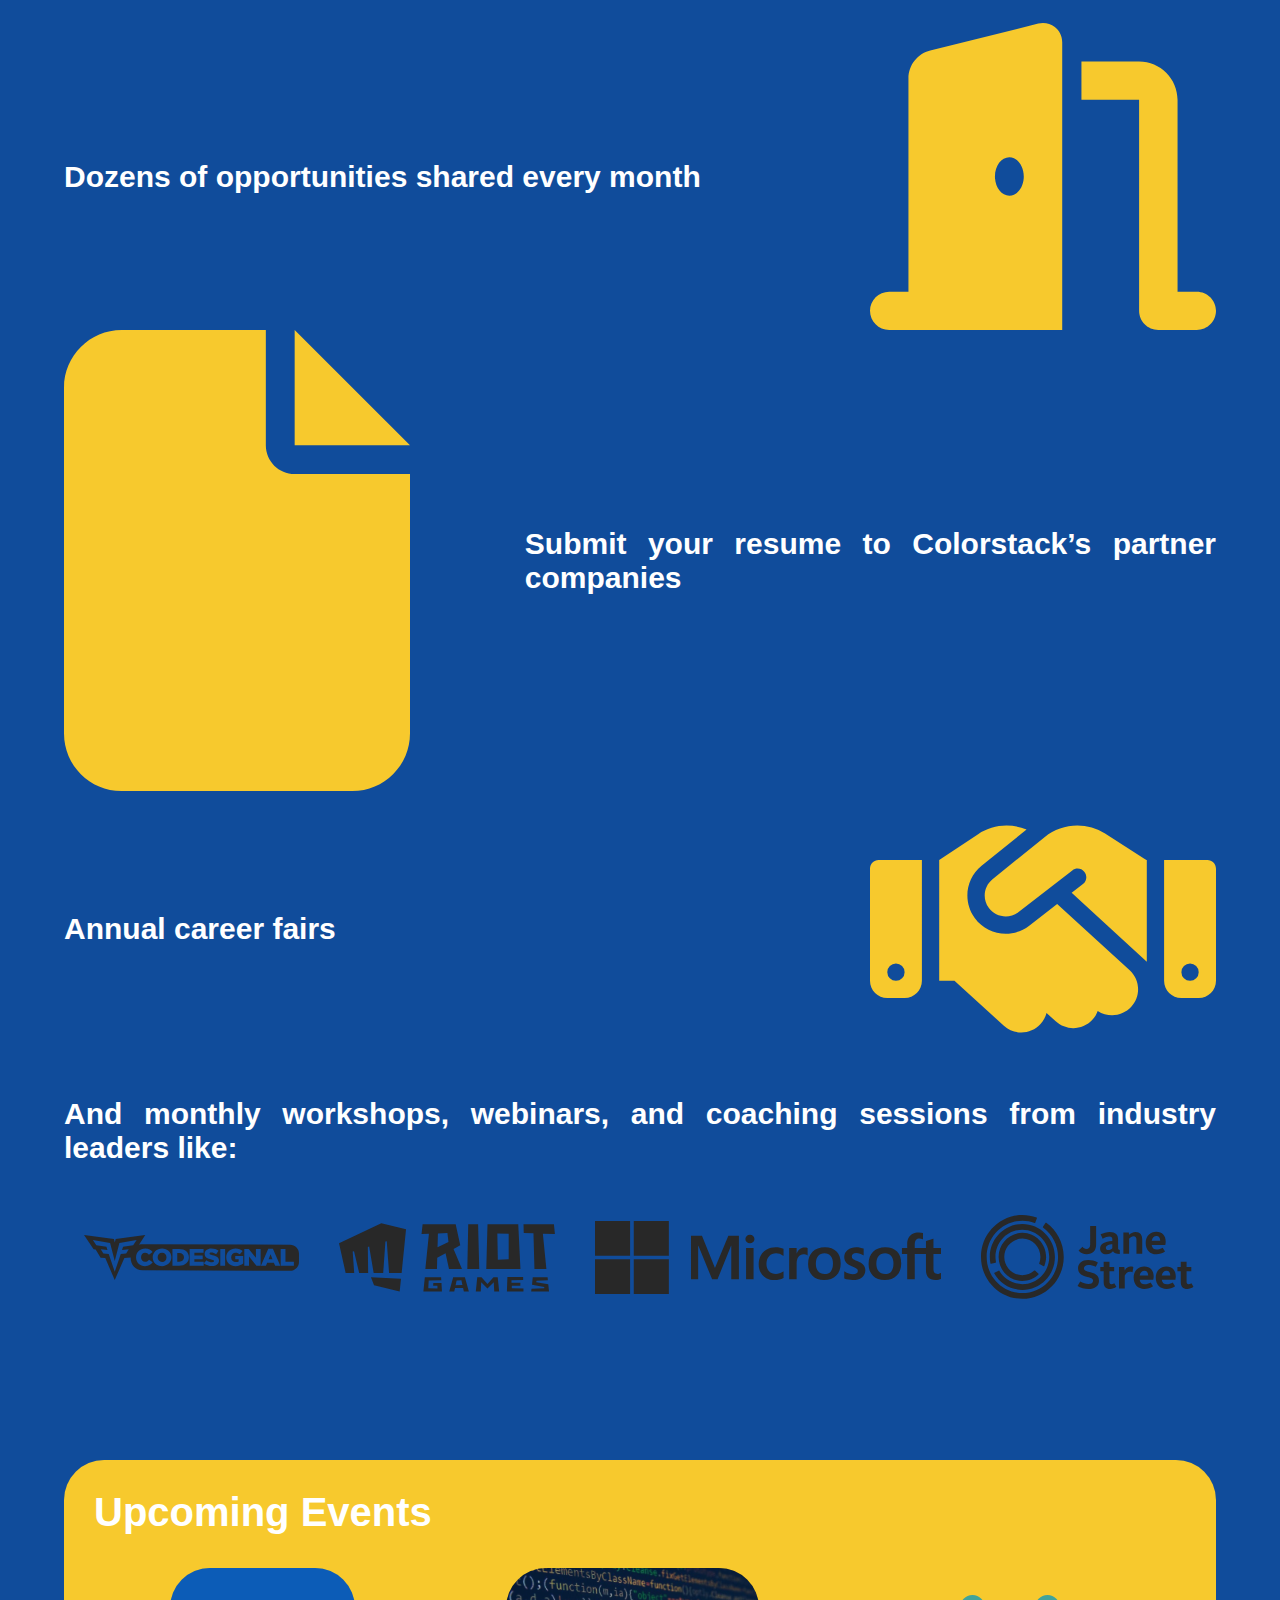
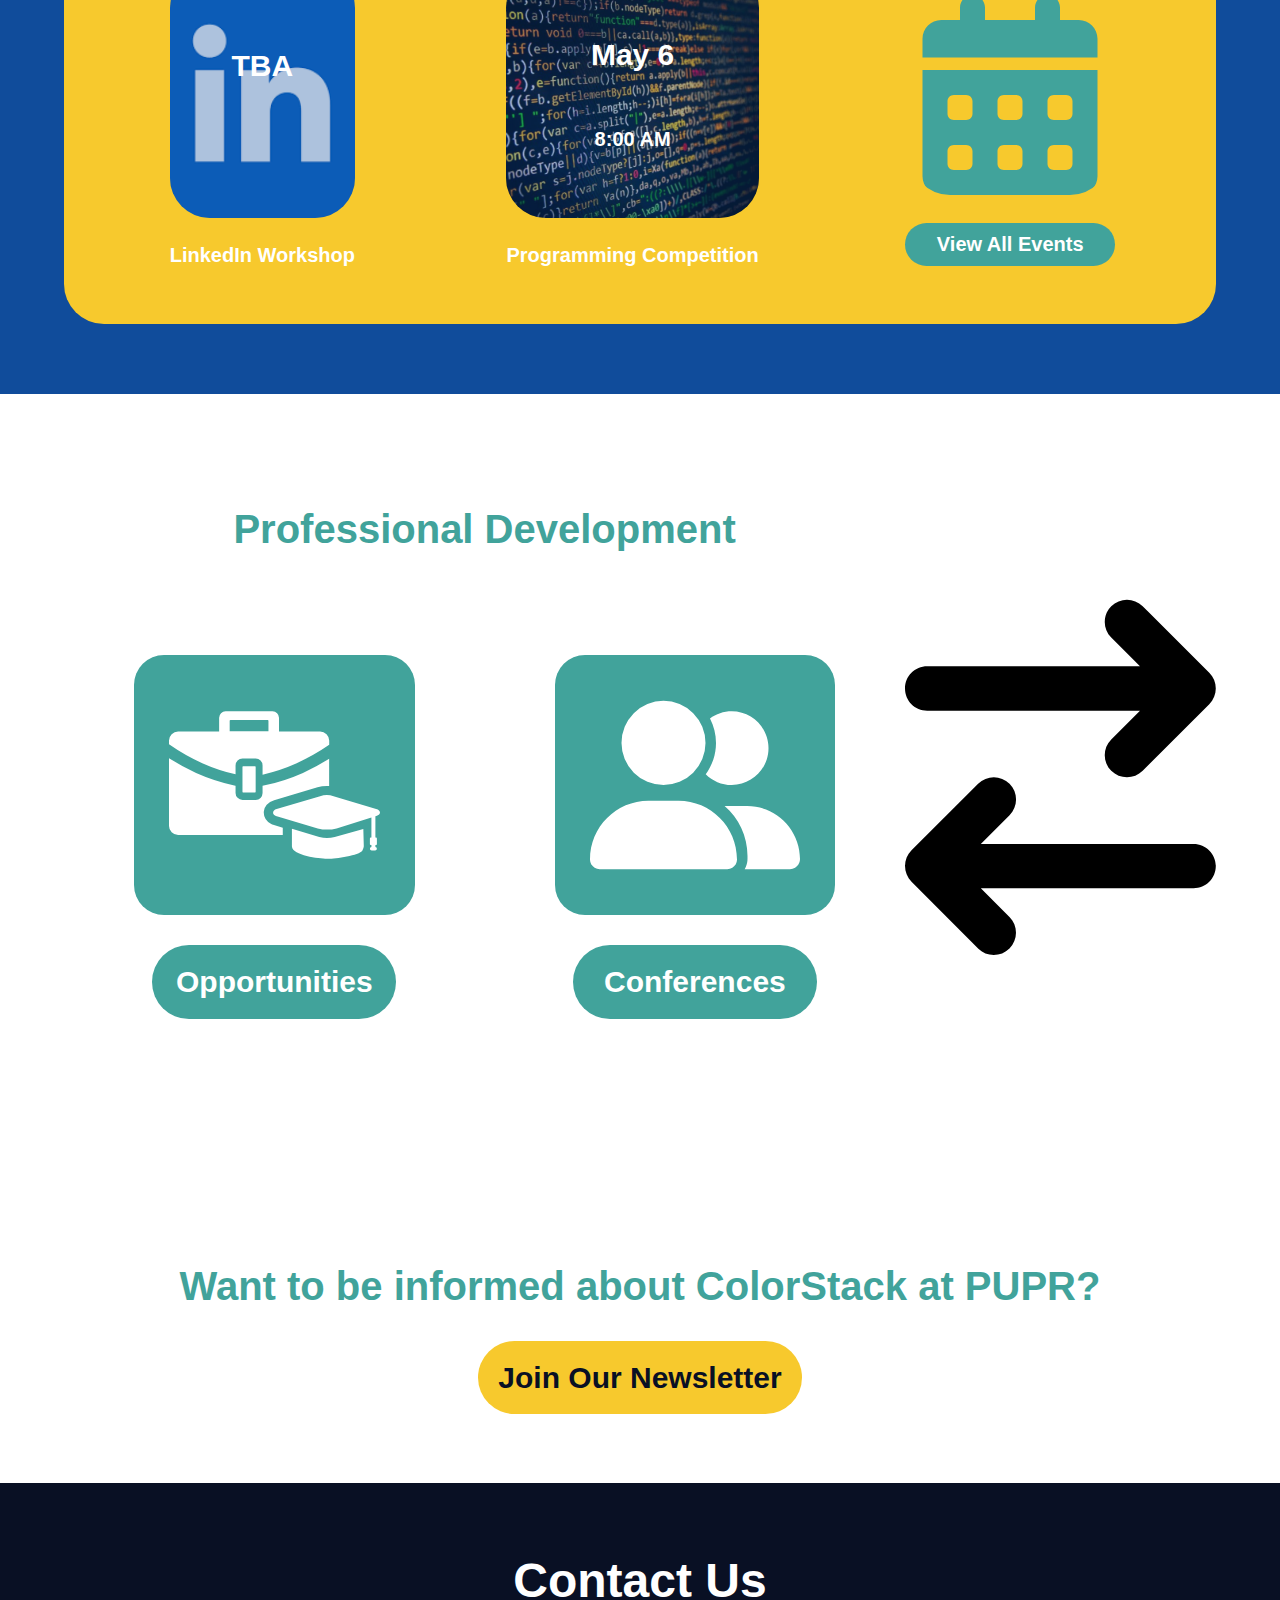
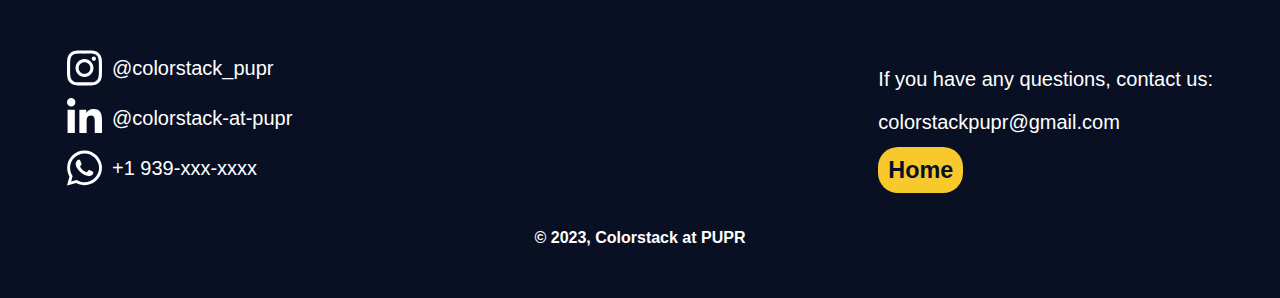
==== commit 639d4b18: "Update index.html" ====
--- a/index.html
+++ b/index.html
@@ -53,7 +53,7 @@
             <h2>including Computer Science / Engineering</h2>
             <h2>and other interested students</h2>
             <div class="buttons">
-                <h3><a href="https://docs.google.com/forms/d/e/1FAIpQLSfeZD82O2FKstgB4Ljl6S20wUoDYyawavhOJJYmQfBguUZUrw/viewform?usp=sf_link" target="_blank" class="button">Join Us</a></h3>
+                <h3><a href="https://docs.google.com/forms/d/e/1FAIpQLSciUEiQXq34EzcyZZzgpvL87rv4zNftYTa_GBhRdT0PfwnJXw/viewform?usp=sf_link" target="_blank" class="button">Join Us</a></h3>
                 <h3 class="lo"><a id="button2" href="https://www.colorstack.org/" target="_blank" class="button">Join ColorStack National</a></h3>
             </div>
         </div>
@@ -172,4 +172,4 @@
     </body>
 
     
-</html>+</html>
--- a/index.css
+++ b/index.css
@@ -295,6 +295,7 @@
 
 #upcoming-events img {
   height: 200px;
+  width: 200px;
   border-radius: 40px;
  
 }
@@ -578,6 +579,9 @@
   }
 
   @media only screen and (max-width: 841px) {
+    #upcoming-events .row .item {
+      width: 100%;
+  }
     header .buttons {
       flex-direction: column;
     }
@@ -608,7 +612,7 @@
       flex-direction: column;
     }
     #access .employeers img {
-      width: 60%;
+      width: 80%;
     }
 
     header .socials {
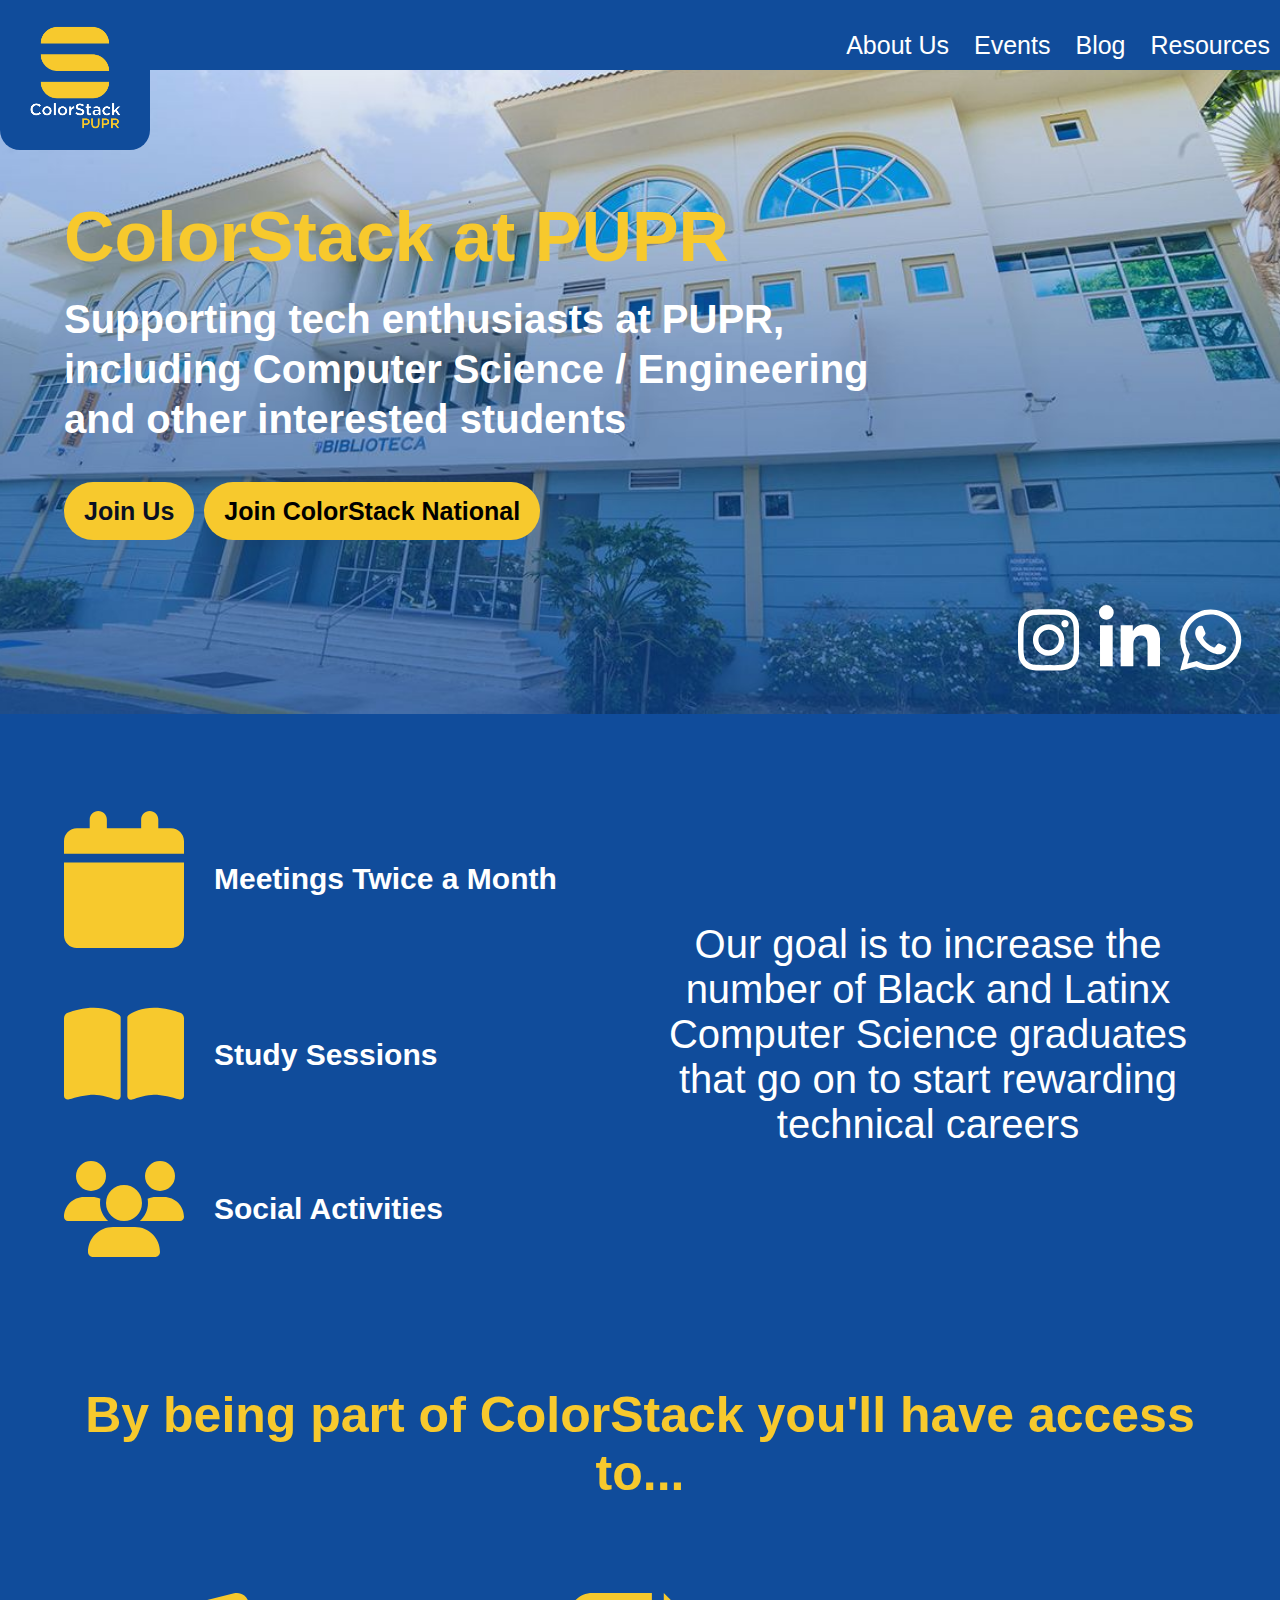
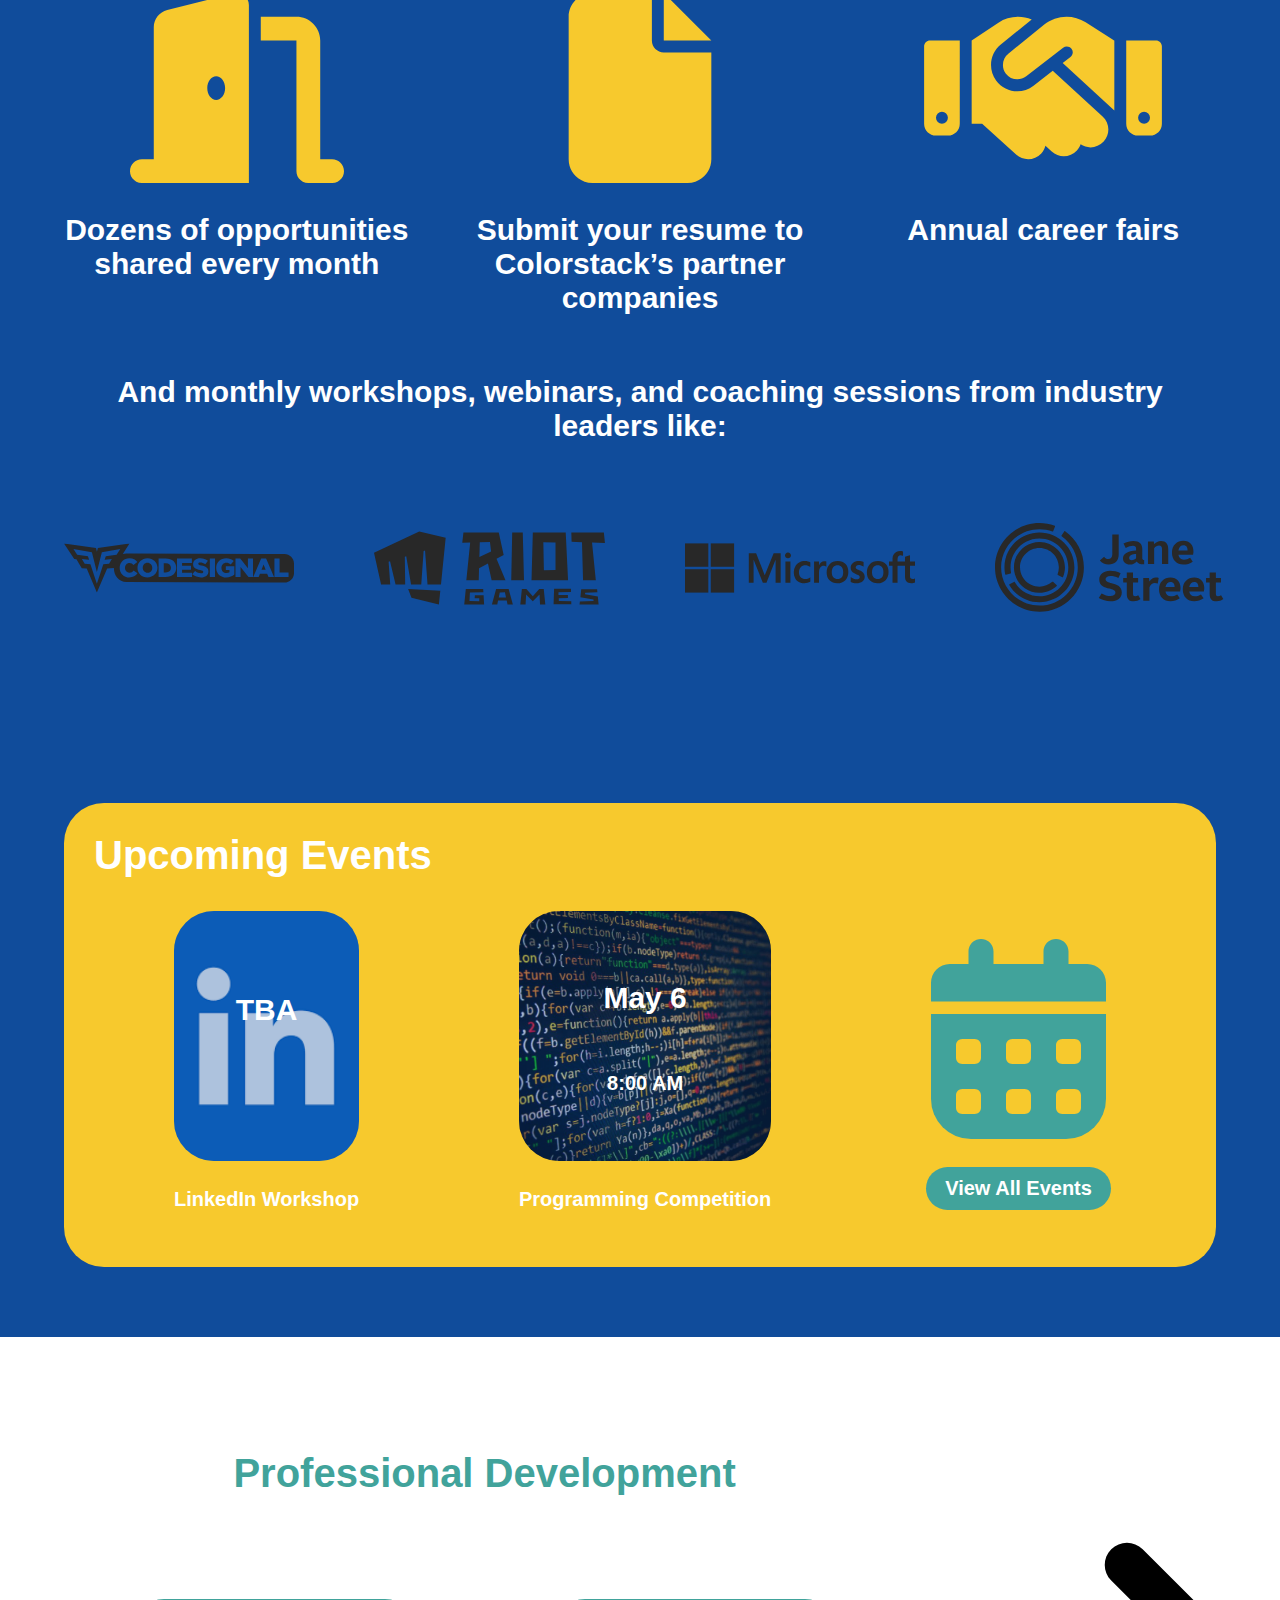
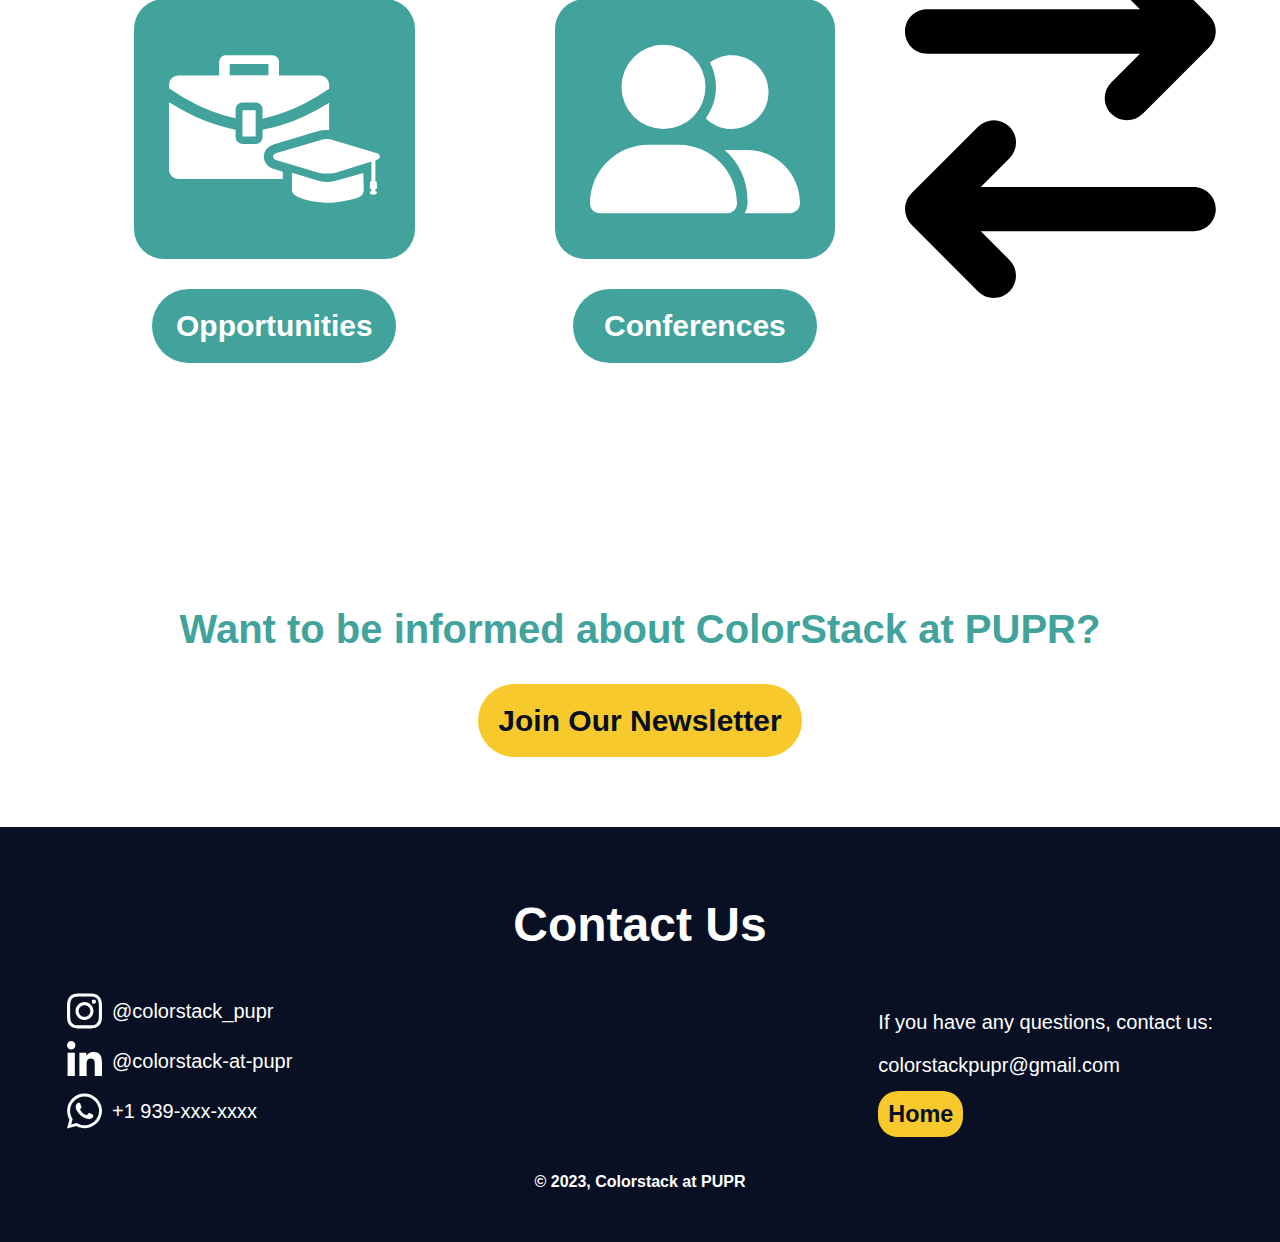
==== commit f9b78695: "Add files via upload" ====
--- a/index.html
+++ b/index.html
@@ -6,10 +6,7 @@
         <title>ColorStack at PUPR</title>
         <link rel="shortcut icon" href="images/tabicon.ico" type="image/x-icon">
         <link href="index.css" type="text/css" rel="stylesheet">
-    </head>
-
-    <!--What the user sees when entering the page-->
-    
+    </head>   
 
     <!--The content of the webpage, containing the about, interview, projects, technical and experience sections-->
     <body>
@@ -34,18 +31,6 @@
                 </div>
             </ul>
         </div>
-       
-        <script>
-            // Get the hamburger menu button and mobile menu list elements
-            const hamburgerBtn = document.querySelector('.hamburger-menu-btn');
-            const mobileMenuList = document.querySelector('.mobile-menu-list');
-
-            // Toggle the active class on the mobile menu list element when the hamburger menu button is clicked
-            hamburgerBtn.addEventListener('click', () => {
-            hamburgerBtn.classList.toggle('open');
-            mobileMenuList.classList.toggle('active');
-            });
-        </script>
 
         <div class="titles">
             <h1>ColorStack at PUPR</h1>
@@ -79,9 +64,20 @@
 
        <section id="access">
             <h2>By being part of ColorStack you'll have access to...</h2>
-            <div><h3>Dozens of opportunities shared every month</h3><img src="images/door.svg"></div>
-            <div><img src="images/file.svg"><h3>Submit your resume to Colorstack’s partner companies</h3></div>
-            <div><h3>Annual career fairs</h3><img src="images/handshake.svg"></div>
+            <div class="to">
+                <div>
+                    <img src="images/door.svg">
+                    <h3>Dozens of opportunities shared every month</h3>
+                </div>
+                <div>
+                    <img src="images/file.svg">
+                    <h3>Submit your resume to Colorstack’s partner companies</h3>
+                </div>
+                <div>
+                    <img src="images/handshake.svg">
+                    <h3>Annual career fairs</h3>
+                </div>
+            </div>
             <h3 class="final">And monthly workshops, webinars, and coaching sessions from industry leaders like:</h3>
             <div class="employeers">
                   <img src="images/codesignal.svg">
@@ -91,6 +87,7 @@
             </div> 
        </section>
 
+       <!--Upcoming Events Section-->
        <section id="upcoming-events">
             <div class="background">
                 <h2>Upcoming Events</h2>
@@ -121,6 +118,7 @@
             </div>
        </section>
 
+       <!--Professional Development Section-->
        <section id="professional-development">
             <div class="profi">
                 <h2>Professional Development</h2>
@@ -142,6 +140,7 @@
             <svg xmlns="http://www.w3.org/2000/svg" viewBox="0 0 448 512"><!--! Font Awesome Pro 6.4.0 by @fontawesome - https://fontawesome.com License - https://fontawesome.com/license (Commercial License) Copyright 2023 Fonticons, Inc. --><path d="M438.6 150.6c12.5-12.5 12.5-32.8 0-45.3l-96-96c-12.5-12.5-32.8-12.5-45.3 0s-12.5 32.8 0 45.3L338.7 96 32 96C14.3 96 0 110.3 0 128s14.3 32 32 32l306.7 0-41.4 41.4c-12.5 12.5-12.5 32.8 0 45.3s32.8 12.5 45.3 0l96-96zm-333.3 352c12.5 12.5 32.8 12.5 45.3 0s12.5-32.8 0-45.3L109.3 416 416 416c17.7 0 32-14.3 32-32s-14.3-32-32-32l-306.7 0 41.4-41.4c12.5-12.5 12.5-32.8 0-45.3s-32.8-12.5-45.3 0l-96 96c-12.5 12.5-12.5 32.8 0 45.3l96 96z"/></svg>
         </section>
 
+        <!--Newsletter section-->
        <section id="newsletter">
             <h2>Want to be informed about ColorStack at PUPR?</h2>
             <h3><a class="button" href="https://mailchi.mp/e2428f505e30/join-colorstack-newsletter" target="_blank">Join Our Newsletter</a></h3>
@@ -168,8 +167,17 @@
             </div>
             <h4>© 2023, Colorstack at PUPR</h4>
         </footer>
+        <script>
+            // Get the hamburger menu button and mobile menu list elements
+            const hamburgerBtn = document.querySelector('.hamburger-menu-btn');
+            const mobileMenuList = document.querySelector('.mobile-menu-list');
+
+            // Toggle the active class on the mobile menu list element when the hamburger menu button is clicked
+            hamburgerBtn.addEventListener('click', () => {
+            hamburgerBtn.classList.toggle('open');
+            mobileMenuList.classList.toggle('active');
+            });
+        </script>
         <script src="index.js"></script>
     </body>
-
-    
-</html>
+</html>--- a/index.css
+++ b/index.css
@@ -3,29 +3,126 @@
 }
 
 html {
-    font-family: 'IcielGothamUltra', sans-serif;
-    width: 100%;
-    height: 100%;
+  font-family: 'IcielGothamUltra', sans-serif;
+  width: 100%;
+  height: 100%;
 }
 
 body {
-    margin: 0;
+  margin: 0;
 }
 
 /********Scrollbar style*********/
 ::-webkit-scrollbar {
-    width: 10px;
-    background-color: #104C9B;
-  }
+  width: 10px;
+  background-color: #104C9B;
+}
   
-  ::-webkit-scrollbar-thumb {
-    background-color: rgba(0, 0, 0, 0.58);
-    border-radius: 50px;
-  }
-
+::-webkit-scrollbar-thumb {
+  background-color: rgba(0, 0, 0, 0.58);
+  border-radius: 50px;
+}
+
+/********Hamburger menu button styles******/
+.hamburger-menu-btn {
+  display: block;
+  position: relative;
+  width: 50px;
+  height: 50px;
+  padding: 10px;
+  background-color: #104C9B;
+  border: none;
+  color: white;
+  cursor: pointer;
+  z-index: 999;
+}
+
+.hamburger-menu-btn:focus {
+  outline: none;
+}
+
+.hamburger-menu-btn .hamburger-menu-icon {
+  position: absolute;
+  top: 50%;
+  left: 50%;
+  transform: translate(-50%, -50%);
+  width: 25px;
+  height: 3px;
+  background-color: white;
+  transition: all 0.3s ease-in-out;
+}
+
+.hamburger-menu-btn.open .hamburger-menu-icon {
+  transform: translate(-50%, -50%) rotate(45deg);
+}
+
+.hamburger-menu-btn.open .hamburger-menu-icon::before {
+  transform: translate(-50%, -50%) rotate(-90deg);
+}
+
+.hamburger-menu-btn.open .hamburger-menu-icon::after {
+  transform: translate(-50%, -50%) rotate(90deg);
+}
+
+.hamburger-menu-btn .hamburger-menu-icon::before,
+.hamburger-menu-btn .hamburger-menu-icon::after {
+  content: '';
+  position: absolute;
+  top: 50%;
+  left: 50%;
+  transform: translate(-50%, -50%);
+  width: 25px;
+  height: 3px;
+  background-color: white;
+  transition: all 0.3s ease-in-out;
+}
+
+.hamburger-menu-btn .hamburger-menu-icon::before {
+  transform: translate(-50%, -50%) rotate(0deg);
+}
+
+.hamburger-menu-btn .hamburger-menu-icon::after {
+  transform: translate(-50%, -50%) rotate(0deg);
+}
+
+/****** Mobile menu styles *****/
+.mobile-menu-list {
+  display: none;
+}
+
+.mobile-menu-list.active {
+  display: block;
+  position: absolute;
+  top: 70px;
+  right: 0;
+  width: 50%;
+  max-width: 300px;
+  background-color: #104C9B;
+  z-index: 998;
+}
+
+.mobile-menu-list li {
+  margin: 0;
+  padding: 0;
+  border-bottom: 1px solid #fff;
+}
+
+.mobile-menu-list li:last-child {
+  border-bottom: none;
+}
+
+.mobile-menu-list a {
+  display: block;
+  padding: 10px;
+  color: #fff;
+  text-decoration: none;
+}
+
+
+/***Header Styles*****/
 header {
-    background-image: url('images/puprbiblio.jpg');
-    background-repeat: no-repeat;
+  background-image: url('images/puprbiblio.jpg');
+  background-repeat: no-repeat;
   background-size: cover;
   background-position: center;
   min-height: 714px;
@@ -36,8 +133,8 @@
 }
 
 header .links img {
-    height: 150px;
-    border-radius:0 0 20px 20px;
+  height: 150px;
+  border-radius:0 0 20px 20px;
 }
 
 header .links {
@@ -45,54 +142,53 @@
 }
 
 header ul {
-    display: flex;
-    list-style-type: none;
-    padding: 10px;
-    background-color: #104C9B;
-    margin: 0 0 80px;
-    width: 100%;
-    align-items: flex-end;
-    justify-content: flex-end;
-    gap:25px;
+  display: flex;
+  list-style-type: none;
+  padding: 10px;
+  background-color: #104C9B;
+  margin: 0 0 80px;
+  width: 100%;
+  align-items: flex-end;
+  justify-content: flex-end;
+  gap:25px;
 }
 
 header .links a {
-    color:white;
-    text-decoration: none;
+  color:white;
+  text-decoration: none;
 }
 
 header .links a:hover {
-    color:#F7C92D;
+  color:#F7C92D;
 }
 
 header li {
-    font-size: 25px;
-    transition: transform .3s;
+  font-size: 25px;
+  transition: transform .3s;
 }
 
 header li:hover {
-    transform: translatey(-5px);
+  transform: translatey(-5px);
 }
 
 header .titles {
-    padding:0 5%;
-
+  padding:0 5%;
 }
 
 header h1 {
-    font-size: 70px;
-    color:#F7C92D;
-    margin-bottom: 20px;
+  font-size: 70px;
+  color:#F7C92D;
+  margin-bottom: 20px;
 }
 
 header h2 {
-    font-size: 40px;
-    color: white;
-    margin: 5px 0;
+  font-size: 40px;
+  color: white;
+  margin: 5px 0;
 }
 
 header h3 {
-    margin-top: 50px;
+  margin-top: 50px;
 }
 
 header .buttons {
@@ -100,38 +196,36 @@
   gap: 10px;
 }
 
-
-
 header .button {
-    font-size: 25px;
-    background-color: #F7C92D;
-    color: #091024;
-    border-radius: 30px;
-    padding: 15px 20px;
-    text-decoration: none;
-    width: 7%;
-  }
+  font-size: 25px;
+  background-color: #F7C92D;
+  color: #091024;
+  border-radius: 30px;
+  padding: 15px 20px;
+  text-decoration: none;
+  width: 7%;
+}
 
 header #button2 {
   background: #F7C92D;
   color:black;
 }
 
-  header h3 {
-    transition: transform .3s;
-  }
+header h3 {
+  transition: transform .3s;
+}
   
-  header h3:hover{
-    transform: translatey(-10px);
-    cursor: pointer;
-  }
-
-  header .socials {
-    display: flex;
-    justify-content:flex-end;
-    gap: 20px;
-    padding: 60px 3% 20px;
-  }
+header h3:hover{
+  transform: translatey(-10px);
+  cursor: pointer;
+}
+
+header .socials {
+  display: flex;
+  justify-content:flex-end;
+  gap: 20px;
+  padding: 60px 3% 20px;
+}
 
   header svg {
     height: 70px;
@@ -147,7 +241,7 @@
   /*******What we do section*******/
 #what-we-do {
   display: flex;
-  padding: 70px 5%;
+  padding: 70px 5% 30px;
   min-height: 500px;
   background-color: #104C9B;
   justify-content: space-between;
@@ -199,37 +293,51 @@
 #access {
   background-color: #104C9B;
   color: white;
-  padding: 70px 5%;
+  padding: 30px 5% 70px;
 }
 
 #access h2 {
+  text-align: center;
   font-size: 50px;
   color: #F7C92D;
-}
-
-#access div {
+  padding-bottom: 50px;
+}
+
+#access .to {
   display: flex;
   align-items: center;
   justify-content: space-between;
+  align-items: self-start;
+}
+
+#access .to div {
+  display: flex;
+  justify-content: center;
+  flex-direction: column;
+  width: 30%;
 }
 
 #access img {
-  width: 30%;
+  height: 190px;
 }
 
 #access h3{
-  width: 60%;
   font-size: 30px;
-  text-align: justify;
+  text-align: center;
 }
 
 #access .final {
   width: 100%
 }
 
+#access .employeers {
+  display: flex;
+  justify-content: space-between;
+  gap: 80px;
+}
 
 #access .employeers img{
-  margin: 20px;
+  width: 20%;
 }
 
 /*******Upcoming Events Styles*********/
@@ -295,7 +403,6 @@
 
 #upcoming-events img {
   height: 200px;
-  width: 200px;
   border-radius: 40px;
  
 }
@@ -569,12 +676,22 @@
     }
 
     footer li {
-      padding-top: 30px;
+      padding-bottom: 30px;
     }
 
     footer .email {
       padding-top: 30px;
     }
+
+    #access .to {
+      flex-direction: column;
+      align-items: center;
+  }
+
+  #access .to div {
+    width: 100%;
+    padding-top: 60px;
+  }
 
   }
 
@@ -610,6 +727,8 @@
     }
     #access .employeers {
       flex-direction: column;
+      align-items: center;
+      gap: 0px;
     }
     #access .employeers img {
       width: 80%;
@@ -624,12 +743,12 @@
 }
 
   #access .final {
-    padding-bottom: 30px;
+    padding-bottom: 0px;
+    text-align: justify;
   }
 
   #access h3 {
-    font-size: 20px;
-    text-align: justify;
+    font-size: 25px;
 }
 
   #upcoming-events h2 {
@@ -655,99 +774,4 @@
 
 }
 
-/* Hamburger menu button styles */
-.hamburger-menu-btn {
-  display: block;
-  position: relative;
-  width: 50px;
-  height: 50px;
-  padding: 10px;
-  background-color: #104C9B;
-  border: none;
-  color: white;
-  cursor: pointer;
-  z-index: 999;
-}
-
-.hamburger-menu-btn:focus {
-  outline: none;
-}
-
-.hamburger-menu-btn .hamburger-menu-icon {
-  position: absolute;
-  top: 50%;
-  left: 50%;
-  transform: translate(-50%, -50%);
-  width: 25px;
-  height: 3px;
-  background-color: white;
-  transition: all 0.3s ease-in-out;
-}
-
-.hamburger-menu-btn.open .hamburger-menu-icon {
-  transform: translate(-50%, -50%) rotate(45deg);
-}
-
-.hamburger-menu-btn.open .hamburger-menu-icon::before {
-  transform: translate(-50%, -50%) rotate(-90deg);
-}
-
-.hamburger-menu-btn.open .hamburger-menu-icon::after {
-  transform: translate(-50%, -50%) rotate(90deg);
-}
-
-.hamburger-menu-btn .hamburger-menu-icon::before,
-.hamburger-menu-btn .hamburger-menu-icon::after {
-  content: '';
-  position: absolute;
-  top: 50%;
-  left: 50%;
-  transform: translate(-50%, -50%);
-  width: 25px;
-  height: 3px;
-  background-color: white;
-  transition: all 0.3s ease-in-out;
-}
-
-.hamburger-menu-btn .hamburger-menu-icon::before {
-  transform: translate(-50%, -50%) rotate(0deg);
-}
-
-.hamburger-menu-btn .hamburger-menu-icon::after {
-  transform: translate(-50%, -50%) rotate(0deg);
-}
-
-/* Mobile menu styles */
-.mobile-menu-list {
-  display: none;
-}
-
-.mobile-menu-list.active {
-  display: block;
-  position: absolute;
-  top: 70px;
-  right: 0;
-  width: 50%;
-  max-width: 300px;
-  background-color: #104C9B;
-  z-index: 998;
-}
-
-.mobile-menu-list li {
-  margin: 0;
-  padding: 0;
-  border-bottom: 1px solid #fff;
-}
-
-.mobile-menu-list li:last-child {
-  border-bottom: none;
-}
-
-.mobile-menu-list a {
-  display: block;
-  padding: 10px;
-  color: #fff;
-  text-decoration: none;
-}
-
-
+
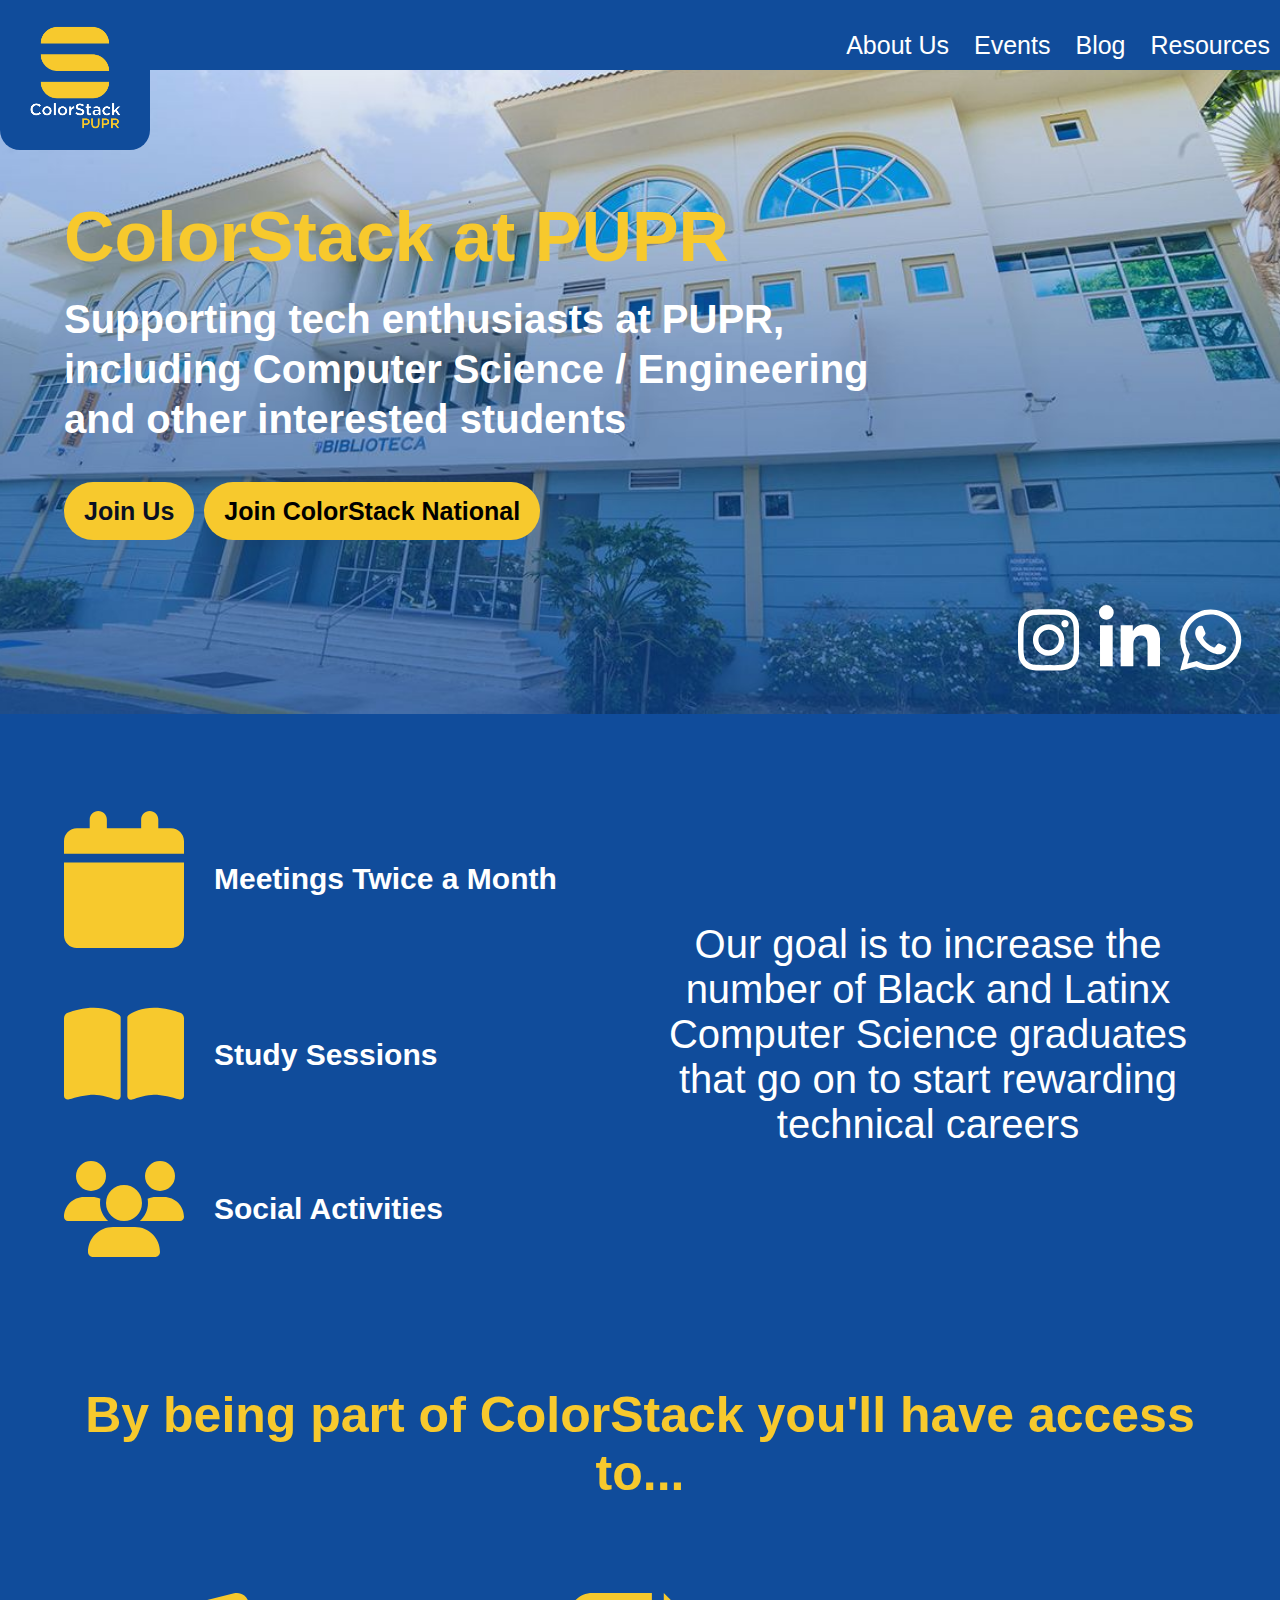
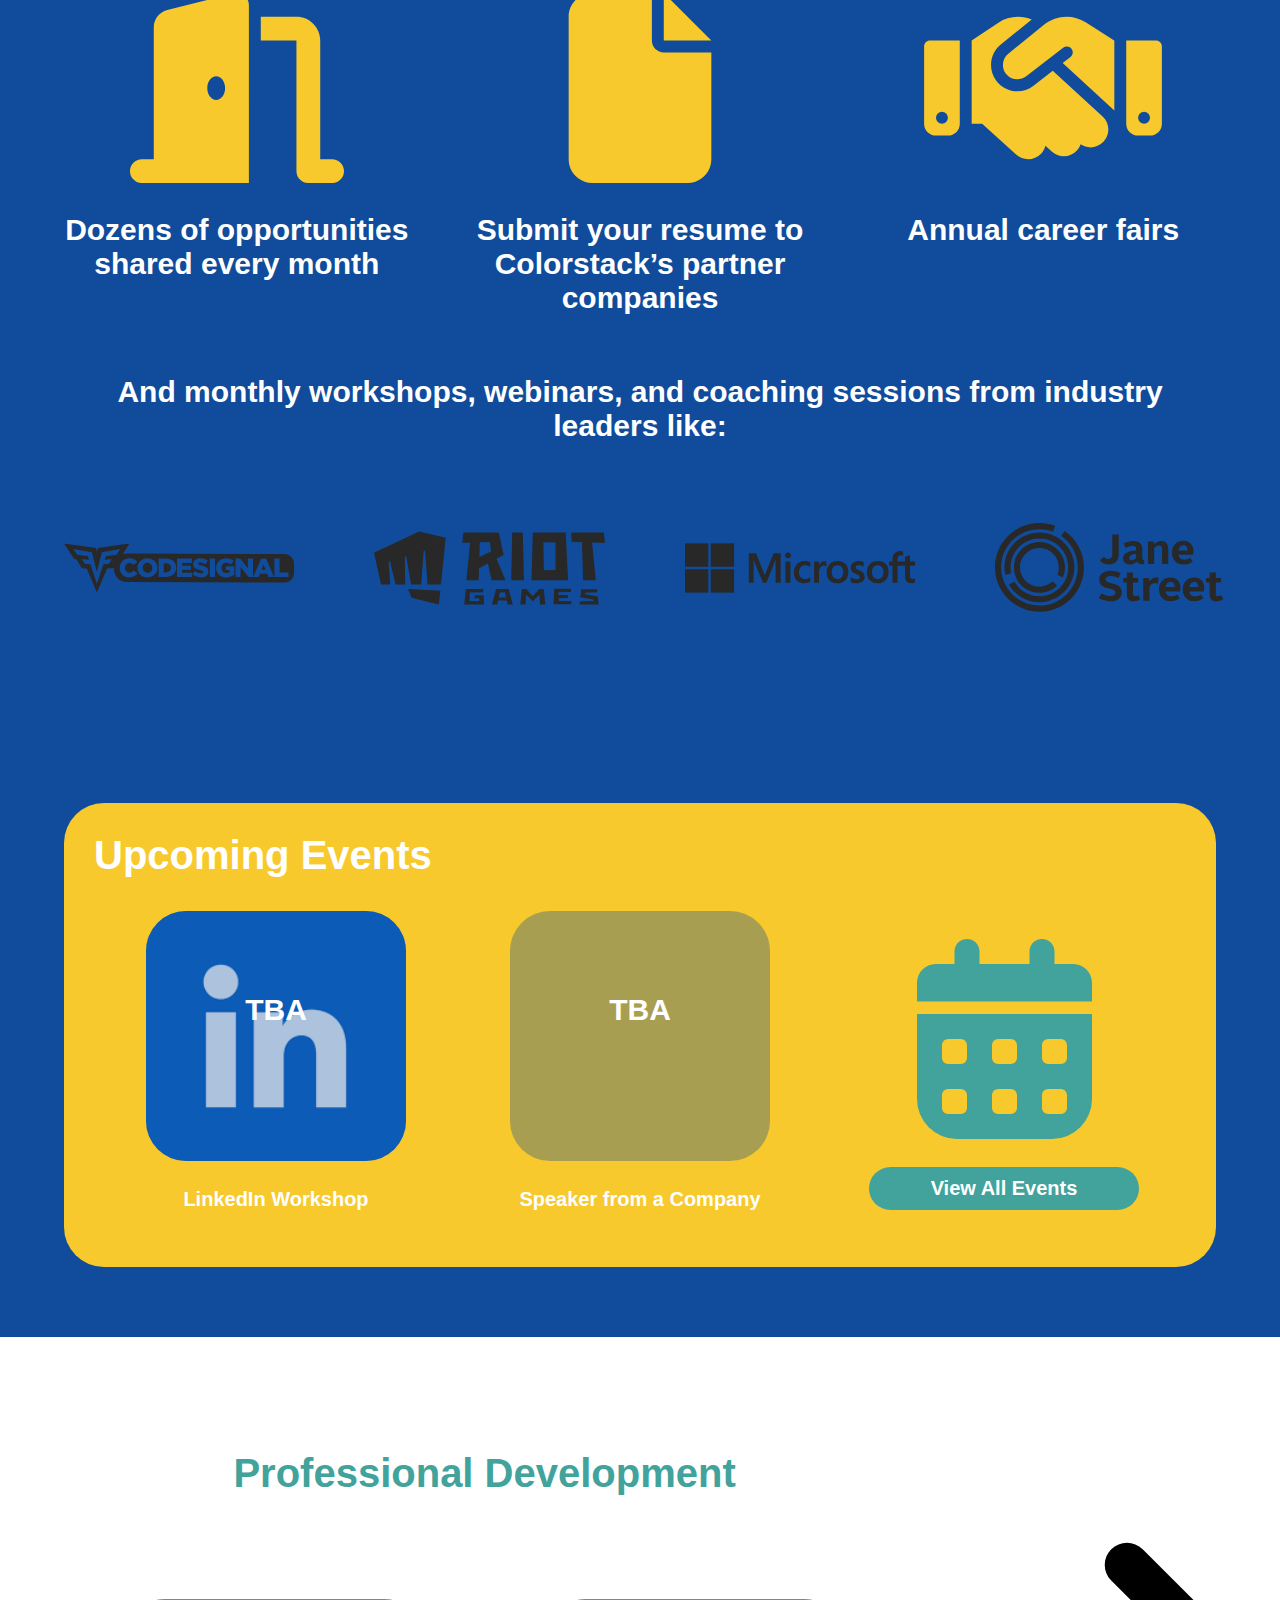
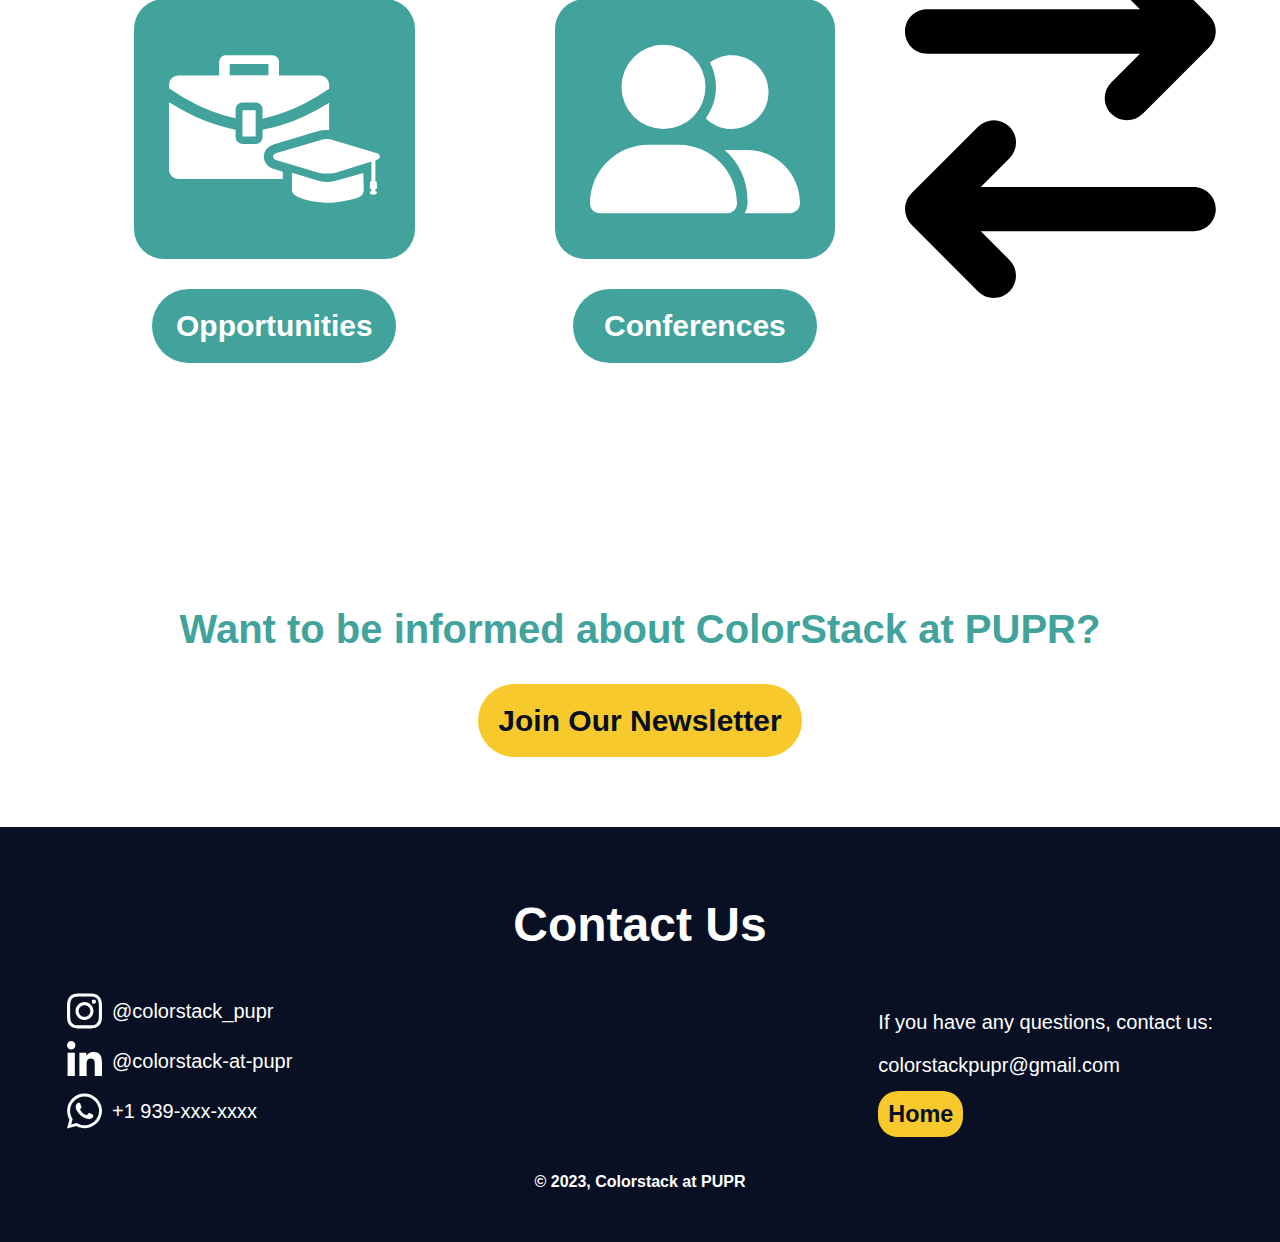
==== commit 07fea36c: "Add files via upload" ====
--- a/index.html
+++ b/index.html
@@ -104,11 +104,11 @@
                     <div class="item">
                         <div class="banner2">
                             <div class="backgrounde">
-                                <h3>May 6</h3>
-                                <h4>8:00 AM</h4>
+                                <h3>TBA</h3>
+                                <h4></h4>
                             </div>
                         </div>
-                        <h4>Programming Competition</h4>
+                        <h4>Speaker from a Company</h4>
                     </div>
                     <div class="item">
                         <img src="images/calendarevent.svg">
--- a/index.css
+++ b/index.css
@@ -362,6 +362,7 @@
   flex-direction: column;
   align-items:center;
   justify-content: space-evenly;
+  width: 260px;
 }
 
 #upcoming-events .banner1 {
@@ -378,7 +379,7 @@
 }
 
 #upcoming-events .banner2 {
-  background-image: url('images/codingcompetition.jpg');
+  background-image: url('images/speakeer.jpg');
   height: 250px;
   border-radius: 40px;
   width: 100%;
@@ -655,6 +656,11 @@
       display: none;
     }
 
+    #upcoming-events .row {
+      flex-direction: column;
+      align-items: center;
+  }
+
     footer .contact-info {
       flex-direction: column;
       align-items: center;
@@ -696,9 +702,7 @@
   }
 
   @media only screen and (max-width: 841px) {
-    #upcoming-events .row .item {
-      width: 100%;
-  }
+    
     header .buttons {
       flex-direction: column;
     }
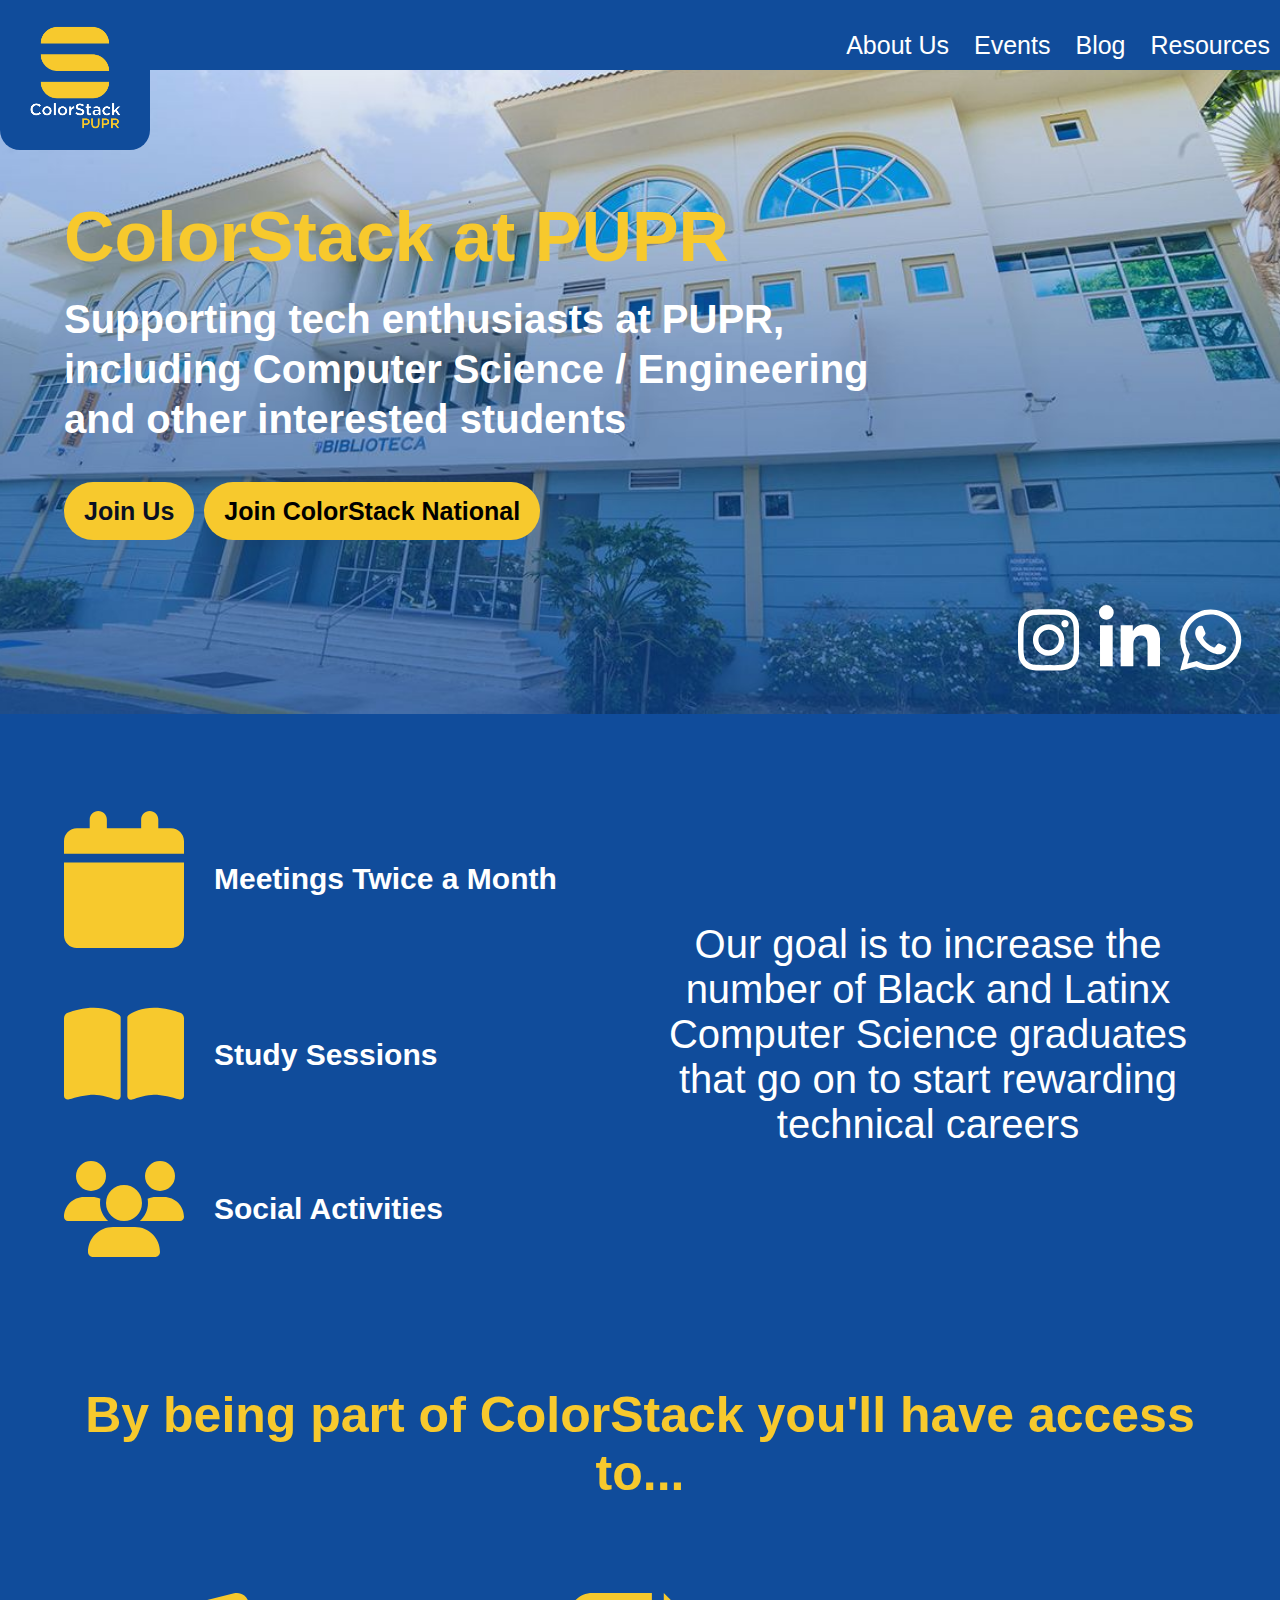
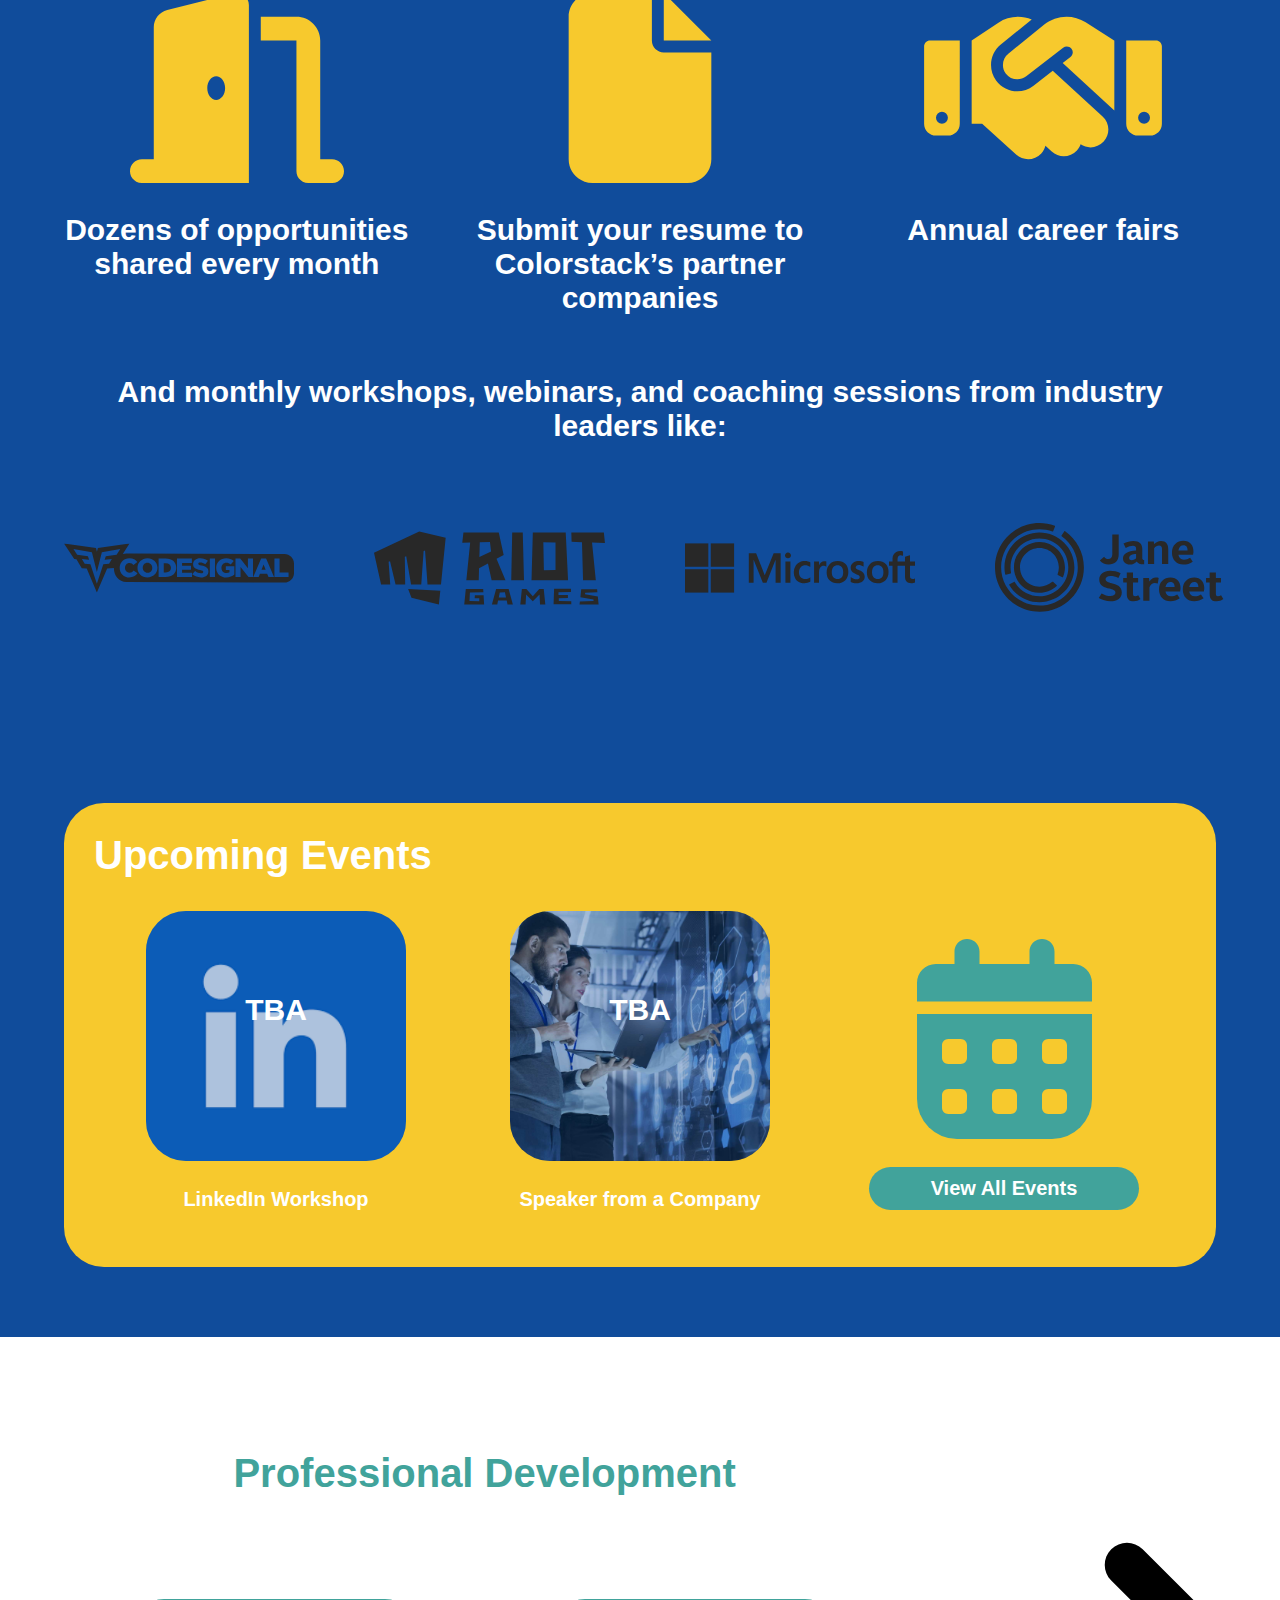
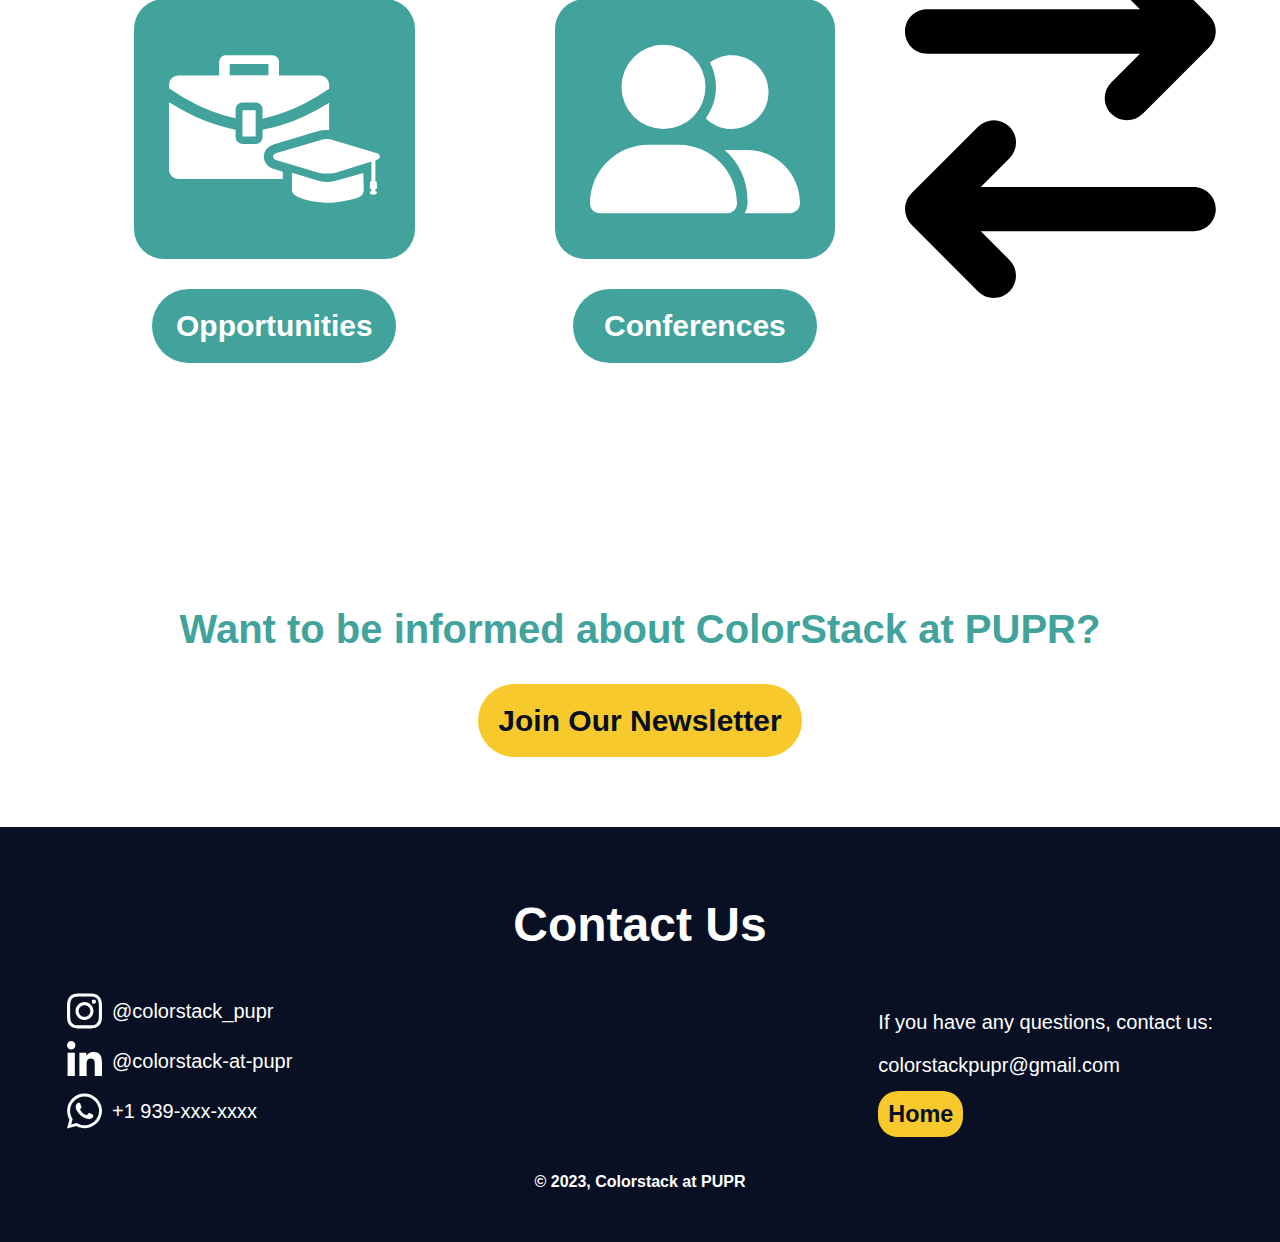
==== commit 1e3036d4: "Update index.html" ====
--- a/index.html
+++ b/index.html
@@ -38,7 +38,7 @@
             <h2>including Computer Science / Engineering</h2>
             <h2>and other interested students</h2>
             <div class="buttons">
-                <h3><a href="https://docs.google.com/forms/d/e/1FAIpQLSciUEiQXq34EzcyZZzgpvL87rv4zNftYTa_GBhRdT0PfwnJXw/viewform?usp=sf_link" target="_blank" class="button">Join Us</a></h3>
+                <h3><a href="https://docs.google.com/forms/d/e/1FAIpQLSdBUfv3acAGcszOdr7s63FKuKupzq2gc0ZLnnXr426AgM5y8g/viewform?usp=sf_link" target="_blank" class="button">Join Us</a></h3>
                 <h3 class="lo"><a id="button2" href="https://www.colorstack.org/" target="_blank" class="button">Join ColorStack National</a></h3>
             </div>
         </div>
@@ -180,4 +180,4 @@
         </script>
         <script src="index.js"></script>
     </body>
-</html>+</html>
